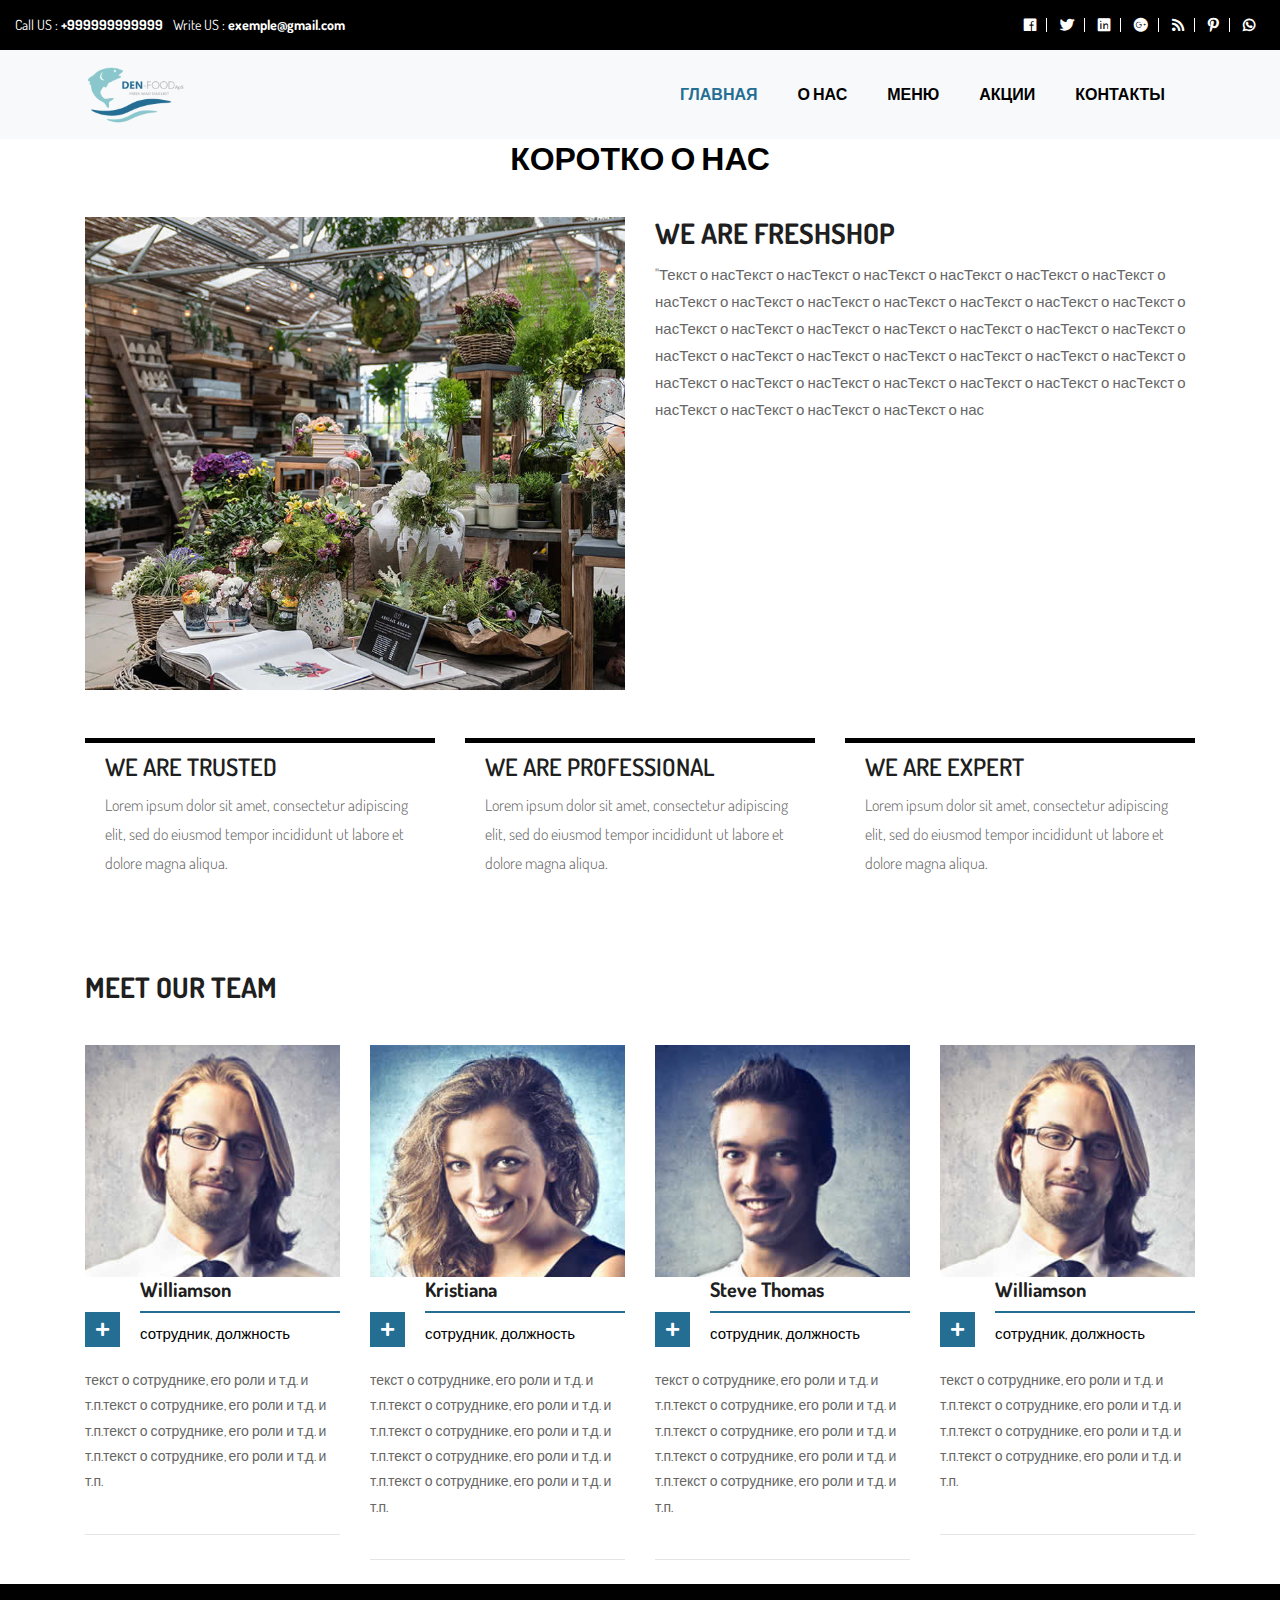
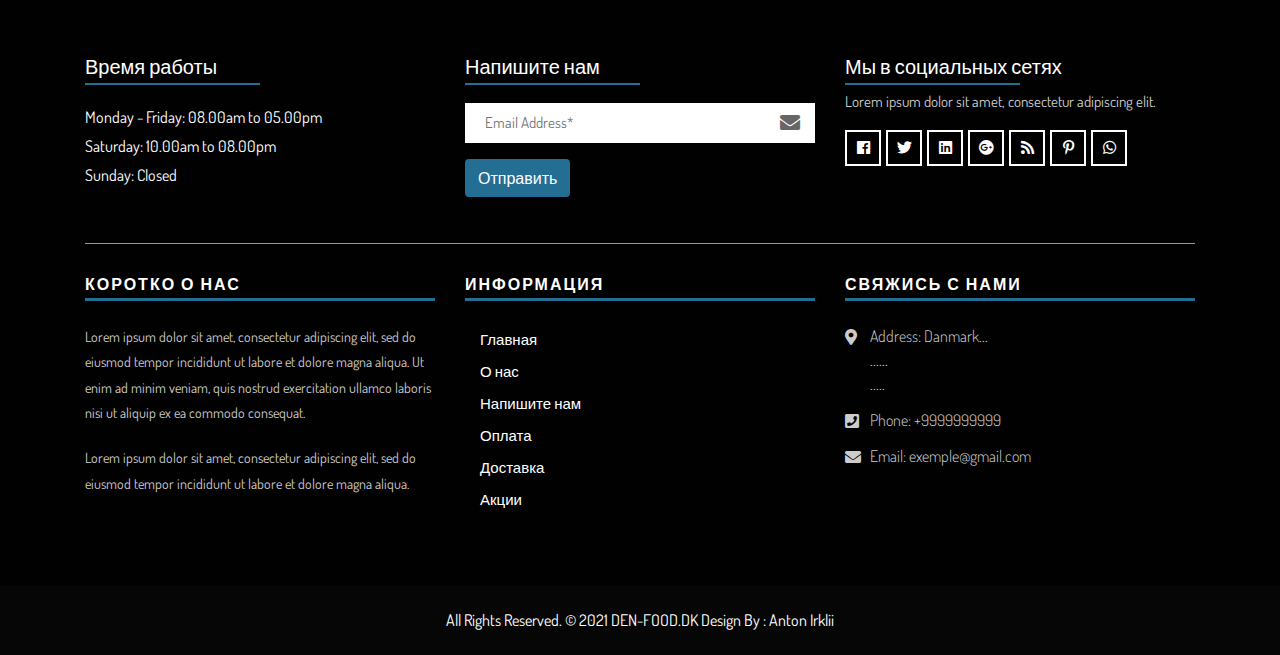
==== about.html @ 698589f9 "first commit" ====
<!DOCTYPE html>
<html lang="en">
<!-- Basic -->

<head>
    <meta charset="utf-8">
    <meta http-equiv="X-UA-Compatible" content="IE=edge">

    <!-- Mobile Metas -->
    <meta name="viewport" content="width=device-width, initial-scale=1">

    <!-- Site Metas -->
    <title>Freshshop - Ecommerce Bootstrap 4 HTML Template</title>
    <meta name="keywords" content="">
    <meta name="description" content="">
    <meta name="author" content="">

    <!-- Site Icons -->
    <link rel="shortcut icon" href="images/favicon.ico" type="image/x-icon">
    <link rel="apple-touch-icon" href="images/apple-touch-icon.png">

    <!-- Bootstrap CSS -->
    <link rel="stylesheet" href="css/bootstrap.min.css">
    <!-- Site CSS -->
    <link rel="stylesheet" href="css/style.css">
    <!-- Responsive CSS -->
    <link rel="stylesheet" href="css/responsive.css">
    <!-- Custom CSS -->
    <link rel="stylesheet" href="css/custom.css">

    <!--[if lt IE 9]>
      <script src="https://oss.maxcdn.com/libs/html5shiv/3.7.0/html5shiv.js"></script>
      <script src="https://oss.maxcdn.com/libs/respond.js/1.4.2/respond.min.js"></script>
    <![endif]-->

</head>

<body>
   <!-- Start Main Top -->
   <div class="main-top">
    <div class="container-fluid">
        <div class="row">
            <div class="col-lg-6 col-md-6 col-sm-12 col-xs-12">
                <div class="right-phone-box">
                    <p>Call US : <b><a href="#"> +999999999999</a></b></p>
                </div>
                <div class="right-phone-box">
                    <p>Write US  : <b><a href="#">exemple@gmail.com</a></b></p>
                </div>
            </div>
            <div class="col-lg-6 col-md-6 col-sm-12 col-xs-12">
                <div class="d-flex justify-content-end">
                    <div class="our-link">
                        <ul>
                                <li><a href="#"><i class="fab fa-facebook" aria-hidden="true"></i></a></li>
                                <li><a href="#"><i class="fab fa-twitter" aria-hidden="true"></i></a></li>
                                <li><a href="#"><i class="fab fa-linkedin" aria-hidden="true"></i></a></li>
                                <li><a href="#"><i class="fab fa-google-plus" aria-hidden="true"></i></a></li>
                                <li><a href="#"><i class="fa fa-rss" aria-hidden="true"></i></a></li>
                                <li><a href="#"><i class="fab fa-pinterest-p" aria-hidden="true"></i></a></li>
                                <li><a href="#"><i class="fab fa-whatsapp" aria-hidden="true"></i></a></li>
                            </ul>
                    </div>
                </div>
                
            </div>
        </div>
    </div>
</div>
<!-- End Main Top -->

<header class="main-header">
    <!-- Start Navigation -->
    <nav class="navbar navbar-expand-lg navbar-light bg-light navbar-default bootsnav">
        <div class="container">
            <!-- Start Header Navigation -->
            <div class="navbar-header">
                <button class="navbar-toggler" type="button" data-toggle="collapse" data-target="#navbar-menu" aria-controls="navbars-rs-food" aria-expanded="false" aria-label="Toggle navigation">
                <i class="fa fa-bars"></i>
                </button>
                <a class="navbar-brand" href="index.html"><img src="images/logo_fisk.png" class="logo" alt=""></a>
            </div>
            <!-- End Header Navigation -->
            <!-- <div class="Levering">
                Leveringsdatoer:<br>
                18, 19 September – Nord-, Midtjylland & Fyn;<br>
                26, 27 September – Sjælland & Hovedstaden.
            </div> -->
            <!-- Collect the nav links, forms, and other content for toggling -->
            <div class="collapse navbar-collapse" id="navbar-menu">
                <ul class="nav navbar-nav ml-auto" data-in="fadeInDown" data-out="fadeOutUp">
                    <li class="nav-item active"><a class="nav-link" href="index.html">Главная</a></li>
                    <li class="dropdown"><a href="#" class="nav-link dropdown-toggle arrow" data-toggle="dropdown">О нас</a>
                        <ul class="dropdown-menu">
                            <li class="nav-item"><a class="nav-link" href="about.html">О нас</a></li>
                            <li class="nav-item"><a class="nav-link" href="pay.html">Оплата</a></li>
                            <li class="nav-item"><a class="nav-link" href="shipping.html">Доставка</a></li>
                        </ul>
                    </li>
                    <li class="dropdown"><a href="#" class="nav-link dropdown-toggle arrow" data-toggle="dropdown">Меню</a>
                        <ul class="dropdown-menu">
                            <li><a href="shopFish.html">Рыба и морепородукты</a></li>
                            <li><a href="shopWater.html">Вино, вода</a></li>
                            <li><a href="shopCheese.html">Сыр, сухофрукты</a></li>
                            <li><a href="shopMeat.html">Мясные изделия</a></li>
                        </ul>
                    </li>
                    <li class="dropdown"><a href="#" class="nav-link dropdown-toggle arrow" data-toggle="dropdown">Акции</a>
                        <ul class="dropdown-menu">
                            <li class="nav-item"><a class="nav-link" href="stock.html">Акции</a></li>
                            <li class="nav-item"><a class="nav-link" href="specials.html">Спецпредложения</a></li>
                        </ul>
                    </li>
                    <li class="nav-item"><a class="nav-link" href="contact-us.html">Контакты</a></li>
                </ul>
            </div>
            <!-- /.navbar-collapse -->
        </div>
    </nav>
    <!-- End Navigation -->
</header>

    <div class="title-all text-center">
        <h1>КОРОТКО О НАС</h1>
    </div>

    <!-- Start About Page  -->
    <div class="about-box-main">
        <div class="container">
            <div class="row">
				<div class="col-lg-6">
                    <div class="banner-frame"> <img class="img-fluid" src="images/about-img.jpg" alt="" />
                    </div>
                </div>
                <div class="col-lg-6">
                    <h2 class="noo-sh-title-top">We are <span>Freshshop</span></h2>
                    <p>"Текст о насТекст о насТекст о насТекст о насТекст о насТекст о насТекст о насТекст о насТекст о насТекст о насТекст о насТекст о насТекст о насТекст о насТекст о насТекст о насТекст о насТекст о насТекст о насТекст о насТекст о насТекст о насТекст о насТекст о насТекст о насТекст о насТекст о насТекст о насТекст о насТекст о насТекст о насТекст о насТекст о насТекст о насТекст о насТекст о насТекст о насТекст о насТекст о нас</p>
                </div>
            </div>
            <div class="row my-5">
                <div class="col-sm-6 col-lg-4">
                    <div class="service-block-inner">
                        <h3>We are Trusted</h3>
                        <p>Lorem ipsum dolor sit amet, consectetur adipiscing elit, sed do eiusmod tempor incididunt ut labore et dolore magna aliqua. </p>
                    </div>
                </div>
                <div class="col-sm-6 col-lg-4">
                    <div class="service-block-inner">
                        <h3>We are Professional</h3>
                        <p>Lorem ipsum dolor sit amet, consectetur adipiscing elit, sed do eiusmod tempor incididunt ut labore et dolore magna aliqua. </p>
                    </div>
                </div>
                <div class="col-sm-6 col-lg-4">
                    <div class="service-block-inner">
                        <h3>We are Expert</h3>
                        <p>Lorem ipsum dolor sit amet, consectetur adipiscing elit, sed do eiusmod tempor incididunt ut labore et dolore magna aliqua. </p>
                    </div>
                </div>
            </div>
            <div class="row my-4">
                <div class="col-12">
                    <h2 class="noo-sh-title">Meet Our Team</h2>
                </div>
                <div class="col-sm-6 col-lg-3">
                    <div class="hover-team">
                        <div class="our-team"> <img src="images/img-1.jpg" alt="" />
                            <div class="team-content">
                                <h3 class="title">Williamson</h3> <span class="post">сотрудник, должность</span> </div>
                            <ul class="social">
                                <li>
                                    <a href="#" class="fab fa-facebook"></a>
                                </li>
                                <li>
                                    <a href="#" class="fab fa-twitter"></a>
                                </li>
                                <li>
                                    <a href="#" class="fab fa-google-plus"></a>
                                </li>
                                <li>
                                    <a href="#" class="fab fa-youtube"></a>
                                </li>
                            </ul>
                            <div class="icon"> <i class="fa fa-plus" aria-hidden="true"></i> </div>
                        </div>
                        <div class="team-description">
                            <p>текст о сотруднике, его роли и т.д. и т.п.текст о сотруднике, его роли и т.д. и т.п.текст о сотруднике, его роли и т.д. и т.п.текст о сотруднике, его роли и т.д. и т.п.</p>
                        </div>
                        <hr class="my-0"> </div>
                </div>
                <div class="col-sm-6 col-lg-3">
                    <div class="hover-team">
                        <div class="our-team"> <img src="images/img-2.jpg" alt="" />
                            <div class="team-content">
                                <h3 class="title">Kristiana</h3> <span class="post">сотрудник, должность</span> </div>
                            <ul class="social">
                                <li>
                                    <a href="#" class="fab fa-facebook"></a>
                                </li>
                                <li>
                                    <a href="#" class="fab fa-twitter"></a>
                                </li>
                                <li>
                                    <a href="#" class="fab fa-google-plus"></a>
                                </li>
                                <li>
                                    <a href="#" class="fab fa-youtube"></a>
                                </li>
                            </ul>
                            <div class="icon"> <i class="fa fa-plus" aria-hidden="true"></i> </div>
                        </div>
                        <div class="team-description">
                            <p>текст о сотруднике, его роли и т.д. и т.п.текст о сотруднике, его роли и т.д. и т.п.текст о сотруднике, его роли и т.д. и т.п.текст о сотруднике, его роли и т.д. и т.п.текст о сотруднике, его роли и т.д. и т.п.</p>
                        </div>
                        <hr class="my-0"> </div>
                </div>
                <div class="col-sm-6 col-lg-3">
                    <div class="hover-team">
                        <div class="our-team"> <img src="images/img-3.jpg" alt="" />
                            <div class="team-content">
                                <h3 class="title">Steve Thomas</h3> <span class="post">сотрудник, должность</span> </div>
                            <ul class="social">
                                <li>
                                    <a href="#" class="fab fa-facebook"></a>
                                </li>
                                <li>
                                    <a href="#" class="fab fa-twitter"></a>
                                </li>
                                <li>
                                    <a href="#" class="fab fa-google-plus"></a>
                                </li>
                                <li>
                                    <a href="#" class="fab fa-youtube"></a>
                                </li>
                            </ul>
                            <div class="icon"> <i class="fa fa-plus" aria-hidden="true"></i> </div>
                        </div>
                        <div class="team-description">
                            <p>текст о сотруднике, его роли и т.д. и т.п.текст о сотруднике, его роли и т.д. и т.п.текст о сотруднике, его роли и т.д. и т.п.текст о сотруднике, его роли и т.д. и т.п.текст о сотруднике, его роли и т.д. и т.п. </p>
                        </div>
                        <hr class="my-0"> </div>
                </div>
                <div class="col-sm-6 col-lg-3">
                    <div class="hover-team">
                        <div class="our-team"> <img src="images/img-1.jpg" alt="" />
                            <div class="team-content">
                                <h3 class="title">Williamson</h3> <span class="post">сотрудник, должность</span> </div>
                            <ul class="social">
                                <li>
                                    <a href="#" class="fab fa-facebook"></a>
                                </li>
                                <li>
                                    <a href="#" class="fab fa-twitter"></a>
                                </li>
                                <li>
                                    <a href="#" class="fab fa-google-plus"></a>
                                </li>
                                <li>
                                    <a href="#" class="fab fa-youtube"></a>
                                </li>
                            </ul>
                            <div class="icon"> <i class="fa fa-plus" aria-hidden="true"></i> </div>
                        </div>
                        <div class="team-description">
                            <p>текст о сотруднике, его роли и т.д. и т.п.текст о сотруднике, его роли и т.д. и т.п.текст о сотруднике, его роли и т.д. и т.п.текст о сотруднике, его роли и т.д. и т.п. </p>
                        </div>
                        <hr class="my-0"> </div>
                </div>
            </div>
        </div>
    </div>
    <!-- End About Page -->

 <!-- Start Footer  -->
 <footer>
    <div class="footer-main">
        <div class="container">
            <div class="row">
                <div class="col-lg-4 col-md-12 col-sm-12">
                    <div class="footer-top-box">
                        <h3>Время работы</h3>
                        <ul class="list-time">
                            <li>Monday - Friday: 08.00am to 05.00pm</li> <li>Saturday: 10.00am to 08.00pm</li> <li>Sunday: <span>Closed</span></li>
                        </ul>
                    </div>
                </div>
                <div class="col-lg-4 col-md-12 col-sm-12">
                    <div class="footer-top-box">
                        <h3>Напишите нам</h3>
                        <form class="newsletter-box">
                            <div class="form-group">
                                <input class="" type="email" name="Email" placeholder="Email Address*" />
                                <i class="fa fa-envelope"></i>
                            </div>
                            <button class="btn hvr-hover" type="submit">Отправить</button>
                        </form>
                    </div>
                </div>
                <div class="col-lg-4 col-md-12 col-sm-12">
                    <div class="footer-top-box">
                        <h3>Мы в социальных сетях</h3>
                        <p>Lorem ipsum dolor sit amet, consectetur adipiscing elit.</p>
                        <ul>
                            <li><a href="#"><i class="fab fa-facebook" aria-hidden="true"></i></a></li>
                            <li><a href="#"><i class="fab fa-twitter" aria-hidden="true"></i></a></li>
                            <li><a href="#"><i class="fab fa-linkedin" aria-hidden="true"></i></a></li>
                            <li><a href="#"><i class="fab fa-google-plus" aria-hidden="true"></i></a></li>
                            <li><a href="#"><i class="fa fa-rss" aria-hidden="true"></i></a></li>
                            <li><a href="#"><i class="fab fa-pinterest-p" aria-hidden="true"></i></a></li>
                            <li><a href="#"><i class="fab fa-whatsapp" aria-hidden="true"></i></a></li>
                        </ul>
                    </div>
                </div>
            </div>
            <hr>
            <div class="row">
                <div class="col-lg-4 col-md-12 col-sm-12">
                    <div class="footer-widget">
                        <h4>Коротко о нас</h4>
                        <p>Lorem ipsum dolor sit amet, consectetur adipiscing elit, sed do eiusmod tempor incididunt ut labore et dolore magna aliqua. Ut enim ad minim veniam, quis nostrud exercitation ullamco laboris nisi ut aliquip ex ea commodo consequat.</p> 
                        <p>Lorem ipsum dolor sit amet, consectetur adipiscing elit, sed do eiusmod tempor incididunt ut labore et dolore magna aliqua. </p> 							
                    </div>
                </div>
                <div class="col-lg-4 col-md-12 col-sm-12">
                    <div class="footer-link">
                        <h4>Информация</h4>
                        <ul>
                            <li><a href="#">Главная</a></li>
                            <li><a href="#">О нас</a></li>
                            <li><a href="#">Напишите нам</a></li>
                            <li><a href="#">Оплата</a></li>
                            <li><a href="#">Доставка</a></li>
                            <li><a href="#">Акции</a></li>
                        </ul>
                    </div>
                </div>
                <div class="col-lg-4 col-md-12 col-sm-12">
                    <div class="footer-link-contact">
                        <h4>Свяжись с нами</h4>
                        <ul>
                            <li>
                                <p><i class="fas fa-map-marker-alt"></i>Address: Danmark... <br>......<br> ..... </p>
                            </li>
                            <li>
                                <p><i class="fas fa-phone-square"></i>Phone: <a href="tel:+9999999999">+9999999999</a></p>
                            </li>
                            <li>
                                <p><i class="fas fa-envelope"></i>Email: <a href="mailto:exemple@gmail.com">exemple@gmail.com</a></p>
                            </li>
                        </ul>
                    </div>
                </div>
            </div>
        </div>
    </div>
</footer>
<!-- End Footer  -->

<!-- Start copyright  -->
<div class="footer-copyright">
    <p class="footer-company">All Rights Reserved. &copy; 2021 <a href="#">DEN-FOOD.DK</a> Design By : Anton Irklii
</div>
<!-- End copyright  -->

<a href="#" id="back-to-top" title="Back to top" style="display: none;"><i class="fas fa-arrow-up"></i></a>

<!-- ALL JS FILES -->
<script src="js/jquery-3.2.1.min.js"></script>
<script src="js/popper.min.js"></script>
<script src="js/bootstrap.min.js"></script>
<!-- ALL PLUGINS -->
<script src="js/jquery.superslides.min.js"></script>
<script src="js/bootstrap-select.js"></script>
<script src="js/inewsticker.js"></script>
<script src="js/bootsnav.js."></script>
<script src="js/images-loded.min.js"></script>
<script src="js/isotope.min.js"></script>
<script src="js/owl.carousel.min.js"></script>
<script src="js/baguetteBox.min.js"></script>
<script src="js/form-validator.min.js"></script>
<script src="js/contact-form-script.js"></script>
<script src="js/custom.js"></script>
</body>

</html>
---- css/style.css ----
/*------------------------------------------------------------------
    IMPORT FONTS
-------------------------------------------------------------------*/

@import url('https://fonts.googleapis.com/css?family=Poppins:400,500,600,700,800');
@import url('https://fonts.googleapis.com/css?family=Dosis:200,300,400,500,600,700');


/*

    font-family: 'Poppins', sans-serif;

    font-family: 'Dosis', sans-serif;

*/

/*------------------------------------------------------------------
    IMPORT FILES
-------------------------------------------------------------------*/

@import url(all.css);
@import url(superslides.css);
@import url(bootstrap-select.css);
@import url(carousel-ticker.css);
@import url(code_animate.css);
@import url(bootsnav.css);
@import url(owl.carousel.min.css);
@import url(jquery-ui.css);
@import url(nice-select.css);
@import url(baguetteBox.min.css);

/*------------------------------------------------------------------
    SKELETON
-------------------------------------------------------------------*/
body {
    color: #666666;
    font-size: 15px;
    font-family: 'Dosis', sans-serif;
    line-height: 1.80857;
}

a {
    color: #1f1f1f;
    text-decoration: none !important;
    outline: none !important;
    -webkit-transition: all .3s ease-in-out;
    -moz-transition: all .3s ease-in-out;
    -ms-transition: all .3s ease-in-out;
    -o-transition: all .3s ease-in-out;
    transition: all .3s ease-in-out;
}

h1,
h2,
h3,
h4,
h5,
h6 {
    letter-spacing: 0;
    font-weight: normal;
    position: relative;
    padding: 0 0 10px 0;
    font-weight: normal;
    line-height: 120% !important;
    color: #1f1f1f;
    margin: 0
}

h1 {
    font-size: 24px
}

h2 {
    font-size: 22px
}

h3 {
    font-size: 18px
}

h4 {
    font-size: 16px
}

h5 {
    font-size: 14px
}

h6 {
    font-size: 13px
}

h1 a,
h2 a,
h3 a,
h4 a,
h5 a,
h6 a {
    color: #212121;
    text-decoration: none !important;
    opacity: 1
}

h1 a:hover,
h2 a:hover,
h3 a:hover,
h4 a:hover,
h5 a:hover,
h6 a:hover {
    opacity: .8
}

a {
    color: #1f1f1f;
    text-decoration: none;
    outline: none;
}

a,
.btn {
    text-decoration: none !important;
    outline: none !important;
    -webkit-transition: all .3s ease-in-out;
    -moz-transition: all .3s ease-in-out;
    -ms-transition: all .3s ease-in-out;
    -o-transition: all .3s ease-in-out;
    transition: all .3s ease-in-out;
}

.btn-custom {
    margin-top: 20px;
    background-color: transparent !important;
    border: 2px solid #ddd;
    padding: 12px 40px;
    font-size: 16px;
}

.lead {
    font-size: 18px;
    line-height: 30px;
    color: #767676;
    margin: 0;
    padding: 0;
}

blockquote {
    margin: 20px 0 20px;
    padding: 30px;
}

ul,
li,
ol {
    list-style: none;
    margin: 0px;
    padding: 0px;
}

button:focus {
    outline: none;
    box-shadow: none;
}

:focus {
    outline: 0;
}

p {
    margin: 0px;
}

.bootstrap-select .dropdown-toggle:focus {
    outline: none !important;
}

.form-control::-moz-placeholder {
    color: #ffffff;
    opacity: 1;
}

.bootstrap-select .dropdown-toggle:focus {
    box-shadow: none !important
}

/*------------------------------------------------------------------ LOADER -------------------------------------------------------------------*/
#back-to-top {
    position: fixed;
    bottom: 40px;
    right: 40px;
    z-index: 9999;
    width: 32px;
    height: 32px;
    text-align: center;
    line-height: 5px;
    background: #246e94;
    color: #ffffff;
    cursor: pointer;
    border: 0;
    border-radius: 5px;
    text-decoration: none;
    transition: opacity 0.2s ease-out;
    font-size: 28px;
}

/*------------------------------------------------------------------ HEADER -------------------------------------------------------------------*/
.main-top {
    background: #000000;
    padding: 10px 0px;
}

.custom-select-box {
    float: left;
    width: 95px;
    margin-right: 10px;
}

.custom-select-box .form-control {
    background: none;
    border: none;
}

.custom-select-box .bootstrap-select .btn-light {
    padding: 4px;
    font-size: 14px;
    background: #246e94;
    color: #fff;
    border: none;
    border-radius: 0px;
}

.custom-select-box .bootstrap-select .btn-light span {
    padding: 2px;
    line-height: 15px;
}

.dropdown-toggle::after {
    margin-left: -24px;
}

.custom-select-box .dropdown-toggle::after {
    display: inline-block;
    width: 0;
    height: 0;
    margin-left: .255em;
    vertical-align: .255em;
    content: "";
    border-top: .3em solid;
    border-right: .3em solid transparent;
    border-bottom: 0;
    border-left: .3em solid transparent;
    position: absolute;
    top: 13px;
    right: 10px;
}

.bootstrap-select.btn-group .dropdown-toggle .filter-option {
    overflow: inherit;
}

.bootstrap-select.btn-group .dropdown-menu {
    border: none;
    padding: 0px;
    border-radius: 0px;
}

.right-phone-box {
    float: left;
    margin-right: 10px;
}

.right-phone-box p {
    margin: 0px;
    color: #ffffff;
    font-size: 14px;
    line-height: 30px;
}

.right-phone-box p a {
    color: #ffffff;
}

.right-phone-box p a:hover {
    color: #246e94;
}

.offer-box,
.slide {
    color: #FFFFFF;
    font-size: 13px;
    padding: 2px 15px;
    font-family: 'Poppins', sans-serif;
}

.offer-box li {
    font-weight: 600;
}

.offer-box li i {
    margin-right: 15px;
    color: #246e94;
    font-size: 20px;
}

.our-link {
    float: left;
}

.our-link ul li {
    display: inline-block;
    border-right: 1px solid #ffffff;
    padding: 0px 10px;
    line-height: 14px;
}

.our-link ul {
    line-height: 30px;
}

.our-link ul li a {
    color: #ffffff;
    font-weight: 700;
    text-transform: uppercase;
    font-size: 14px;
}

.our-link ul li a:hover {
    color: #246e94;
}

.our-link ul li:last-child {
    border: none;
}

.login-box {
    float: right;
    width: 120px;
    margin-left: 20px;
}

.login-box .form-control {
    background: none;
    border: none;
}

.login-box .bootstrap-select .btn-light {
    padding: 4px;
    font-size: 14px;
    background: #246e94;
    color: #fff;
    border: none;
    border-radius: 0px;
}

.login-box .bootstrap-select .btn-light span {
    padding: 2px;
    line-height: 15px;
}

.login-box .dropdown-toggle::after {
    display: inline-block;
    width: 0;
    height: 0;
    margin-left: .255em;
    vertical-align: .255em;
    content: "";
    border-top: .3em solid;
    border-right: .3em solid transparent;
    border-bottom: 0;
    border-left: .3em solid transparent;
    position: absolute;
    top: 13px;
    right: 10px;
}

.login-box .dropdown-item {
    padding: 5px 10px;
}

.bootstrap-select.btn-group .dropdown-menu a.dropdown-item span.dropdown-item-inner span.text {
    font-size: 13px;
}

.main-header {}

.search a {
    color: #246e94;
}

.attr-nav>ul>li>a:hover {
    color: #246e94;
}

nav.navbar.bootsnav ul.nav>li>a {
    margin: 0px;
}

/* Navbar Adjusment =========================== */
/* Navbar Atribute ------*/
.attr-nav>ul>li>a {
    padding: 28px 15px;
}

ul.cart-list>li.total>.btn {
    border-bottom: solid 1px #cfcfcf !important;
    color: #000000;
    padding: 10px 15px;
    border: none;
    font-weight: 700;
    color: #ffffff;
}

@media (min-width: 1024px) {

    /* Navbar General ------*/
    nav.navbar ul.nav>li>a {
        padding: 30px 15px;
        font-weight: 600;
    }

    nav.navbar .navbar-brand {
        margin-top: 0;
    }

    nav.navbar .navbar-brand {
        margin-top: 0;
    }

    nav.navbar li.dropdown ul.dropdown-menu {
        border-top: solid 5px;
    }

    /* Navbar Center ------*/
    nav.navbar-center .navbar-brand {
        margin: 0 !important;
    }

    /* Navbar Brand Top ------*/
    nav.navbar-brand-top .navbar-brand {
        margin: 10px !important;
    }

    /* Navbar Full ------*/
    nav.navbar-full .navbar-brand {
        position: relative;
        top: -15px;
    }

    /* Navbar Sidebar ------*/
    nav.navbar-sidebar ul.nav,
    nav.navbar-sidebar .navbar-brand {
        margin-bottom: 50px;
    }

    nav.navbar-sidebar ul.nav>li>a {
        padding: 10px 15px;
        font-weight: bold;
    }

    /* Navbar Transparent & Fixed ------*/
    nav.navbar.bootsnav.navbar-transparent.white {
        background-color: rgba(255, 255, 255, 0.3);
        border-bottom: solid 1px #bbb;
    }

    nav.navbar.navbar-inverse.bootsnav.navbar-transparent.dark,
    nav.navbar.bootsnav.navbar-transparent.dark {
        background-color: rgba(0, 0, 0, 0.3);
        border-bottom: solid 1px #555;
    }

    nav.navbar.bootsnav.navbar-transparent.white .attr-nav {
        border-left: solid 1px #bbb;
    }

    nav.navbar.navbar-inverse.bootsnav.navbar-transparent.dark .attr-nav,
    nav.navbar.bootsnav.navbar-transparent.dark .attr-nav {
        border-left: solid 1px #555;
    }

    nav.navbar.bootsnav.no-background.white .attr-nav>ul>li>a,
    nav.navbar.bootsnav.navbar-transparent.white .attr-nav>ul>li>a,
    nav.navbar.bootsnav.navbar-transparent.white ul.nav>li>a,
    nav.navbar.bootsnav.no-background.white ul.nav>li>a {
        color: #fff;
    }

    nav.navbar.bootsnav.navbar-transparent.dark .attr-nav>ul>li>a,
    nav.navbar.bootsnav.navbar-transparent.dark ul.nav>li>a {
        color: #eee;
    }
}

@media (max-width: 992px) {

    /* Navbar General ------*/
    nav.navbar .navbar-brand {
        margin-top: 0;
        position: relative;
        top: -2px;
    }

    nav.navbar .navbar-brand img.logo {
        width: 160px;
    }

    .attr-nav>ul>li>a {
        padding: 16px 15px 15px;
    }

    /* Navbar Mobile slide ------*/
    nav.navbar.navbar-mobile ul.nav>li>a {
        padding: 15px 15px;
    }

    nav.navbar.navbar-mobile ul.nav ul.dropdown-menu>li>a {
        padding-right: 15px !important;
        padding-top: 15px !important;
        padding-bottom: 15px !important;
    }

    nav.navbar.navbar-mobile ul.nav ul.dropdown-menu .col-menu .title {
        padding-right: 30px !important;
        padding-top: 13px !important;
        padding-bottom: 13px !important;
    }

    nav.navbar.navbar-mobile ul.nav ul.dropdown-menu .col-menu ul.menu-col li a {
        padding-top: 13px !important;
        padding-bottom: 13px !important;
    }

    /* Navbar Full ------*/
    nav.navbar-full .navbar-brand {
        top: 0;
        padding-top: 10px;
    }
}

/* Navbar Inverse =================================*/
nav.navbar.navbar-inverse {
    background-color: #222;
    border-bottom: solid 1px #303030;
}

nav.navbar.navbar-inverse ul.cart-list>li.total>.btn {
    border-bottom: solid 1px #222 !important;
}

nav.navbar.navbar-inverse ul.cart-list>li.total .pull-right {
    color: #fff;
}

nav.navbar.navbar-inverse.megamenu ul.dropdown-menu.megamenu-content .content ul.menu-col li a,
nav.navbar.navbar-inverse ul.nav>li>a {
    color: #eee;
}

nav.navbar.navbar-inverse ul.nav>li.dropdown>a {
    background-color: #222;
}

nav.navbar.navbar-inverse li.dropdown ul.dropdown-menu>li>a {
    color: #999;
}

nav.navbar.navbar-inverse ul.nav .dropdown-menu h1,
nav.navbar.navbar-inverse ul.nav .dropdown-menu h2,
nav.navbar.navbar-inverse ul.nav .dropdown-menu h3,
nav.navbar.navbar-inverse ul.nav .dropdown-menu h4,
nav.navbar.navbar-inverse ul.nav .dropdown-menu h5,
nav.navbar.navbar-inverse ul.nav .dropdown-menu h6 {
    color: #fff;
}

nav.navbar.navbar-inverse .form-control {
    background-color: #333;
    border-color: #303030;
    color: #fff;
}

nav.navbar.navbar-inverse .attr-nav>ul>li>a {
    color: #eee;
}

nav.navbar.navbar-inverse .attr-nav>ul>li.dropdown ul.dropdown-menu {
    background-color: #222;
    border-left: solid 1px #303030;
    border-bottom: solid 1px #303030;
    border-right: solid 1px #303030;
}

nav.navbar.navbar-inverse ul.cart-list>li {
    border-bottom: solid 1px #303030;
    color: #eee;
}

nav.navbar.navbar-inverse ul.cart-list>li img {
    border: solid 1px #303030;
}

nav.navbar.navbar-inverse ul.cart-list>li.total {
    background-color: #333;
}

nav.navbar.navbar-inverse .share ul>li>a {
    background-color: #555;
}

nav.navbar.navbar-inverse .dropdown-tabs .tab-menu {
    border-right: solid 1px #303030;
}

nav.navbar.navbar-inverse .dropdown-tabs .tab-menu>ul>li>a {
    border-bottom: solid 1px #303030;
}

nav.navbar.navbar-inverse .dropdown-tabs .tab-content {
    border-left: solid 1px #303030;
}

nav.navbar.navbar-inverse .dropdown-tabs .tab-menu>ul>li>a:hover,
nav.navbar.navbar-inverse .dropdown-tabs .tab-menu>ul>li>a:focus,
nav.navbar.navbar-inverse .dropdown-tabs .tab-menu>ul>li.active>a {
    background-color: #333 !important;
}

nav.navbar-inverse.navbar-full ul.nav>li>a {
    border: none;
}

nav.navbar-inverse.navbar-full .navbar-collapse .wrap-full-menu {
    background-color: #222;
}

nav.navbar-inverse.navbar-full .navbar-toggle {
    background-color: #222 !important;
    color: #6f6f6f;
}

nav.navbar.bootsnav ul.nav>li>a {
    position: relative;
    font-weight: 700;
    font-size: 16px;
    color: #000000;
    text-transform: uppercase;
    padding-top: 10px;
    padding-bottom: 10px;
    padding-left: 10px;
    padding-right: 30px;
}

nav.navbar.bootsnav ul.nav li.active>a {
    color: #246e94;
}

nav.navbar.bootsnav ul.nav li.active>a:hover {
    color: #246e94;
}

nav.navbar.bootsnav ul.nav li>a:hover {
    color: #246e94;
}

nav.navbar.bootsnav ul.nav li.megamenu-fw>a:hover {
    color: #246e94;
}

@media (min-width: 1024px) {
    nav.navbar.navbar-inverse ul.nav .dropdown-menu {
        background-color: #222 !important;
        border-left: solid 1px #303030 !important;
        border-bottom: solid 1px #303030 !important;
        border-right: solid 1px #303030 !important;
    }

    nav.navbar.navbar-inverse li.dropdown ul.dropdown-menu>li>a {
        border-bottom: solid 1px #303030;
    }

    nav.navbar.navbar-inverse ul.dropdown-menu.megamenu-content .col-menu {
        border-left: solid 1px #303030;
        border-right: solid 1px #303030;
    }

    nav.navbar.navbar-inverse.navbar-transparent.dark {
        background-color: rgba(0, 0, 0, 0.3);
        border-bottom: solid 1px #999;
    }

    nav.navbar.navbar-inverse.navbar-transparent.dark .attr-nav {
        border-left: solid 1px #999;
    }

    nav.navbar.navbar-inverse.no-background.white .attr-nav>ul>li>a,
    nav.navbar.navbar-inverse.navbar-transparent.dark .attr-nav>ul>li>a,
    nav.navbar.navbar-inverse.navbar-transparent.dark ul.nav>li>a,
    nav.navbar.navbar-inverse.no-background.white ul.nav>li>a {
        color: #fff;
    }

    nav.navbar.navbar-inverse.no-background.dark .attr-nav>ul>li>a,
    nav.navbar.navbar-inverse.no-background.dark .attr-nav>ul>li>a,
    nav.navbar.navbar-inverse.no-background.dark ul.nav>li>a,
    nav.navbar.navbar-inverse.no-background.dark ul.nav>li>a {
        color: #3f3f3f;
    }
}

@media (max-width: 992px) {
    nav.navbar.navbar-inverse .navbar-toggle {
        color: #eee;
        background-color: #222 !important;
    }

    nav.navbar.navbar-inverse .navbar-nav>li>a {
        border-top: solid 1px #303030;
        border-bottom: solid 1px #303030;
    }

    nav.navbar.navbar-inverse ul.nav li.dropdown ul.dropdown-menu>li>a {
        color: #999;
        border-bottom: solid 1px #303030;
    }

    nav.navbar.navbar-inverse .dropdown .megamenu-content .col-menu .title {
        border-bottom: solid 1px #303030;
        color: #eee;
    }

    nav.navbar.navbar-inverse .dropdown .megamenu-content .col-menu ul>li>a {
        border-bottom: solid 1px #303030;
        color: #999 !important;
    }

    nav.navbar.navbar-inverse .dropdown .megamenu-content .col-menu.on:last-child .title {
        border-bottom: solid 1px #303030;
    }

    nav.navbar.navbar-inverse .dropdown-tabs .tab-menu>ul {
        border-top: solid 1px #303030;
    }

    nav.navbar.navbar-inverse.navbar-mobile .navbar-collapse {
        background-color: #222;
    }
}

@media (max-width: 767px) {
    nav.navbar.navbar-inverse.navbar-mobile ul.nav {
        border-top: solid 1px #222;
    }
}

.arrow::before {
    font-family: 'FontAwesome';
    content: "\f0d7";
    margin-left: 5px;
    margin-top: 2px;
    border: none;
    display: inline-block;
    vertical-align: inherit;
    position: absolute;
    right: 10px;
    top: 10px;
}

.dropdown-toggle::after {
    display: none;
}

nav.navbar.bootsnav ul.navbar-nav li.dropdown ul.dropdown-menu li a {
    display: block;
    padding: 6px 25px;
}

nav.navbar.bootsnav ul.navbar-nav li.dropdown ul.dropdown-menu li a:hover {}

nav.navbar.bootsnav li.dropdown ul.dropdown-menu {
    left: auto;
}

.custom-select-box .dropdown-item {
    padding: 5px 10px;
}

.btn-cart {}

.cart-list h6 a {
    font-size: 16px;
    font-weight: 700;
}

.cart-list h6 a:hover {
    color: #246e94;
}

ul.cart-list p .price {
    font-weight: normal;
}

.side-menu p {
    display: inline-block;
}

.col-menu .title {
    font-size: 20px;
    font-weight: 700;
    text-transform: uppercase;
}

.hvr-hover {
    background: #246e94;
    transition: .6s;
}

.hvr-hover:hover {
    transform: scale(1.1);
}


ul.cart-list>li.total>.btn:hover {
    color: #ffffff;
}

.cart-box {
    margin-top: 40px;
    background: #ffffff;
}

.main-header.fixed-menu {
    position: fixed;
    visibility: hidden;
    left: 0px;
    top: 0px;
    width: 100%;
    padding: 0px 0px;
    background: #ffffff;
    z-index: 0;
    transition: all 500ms ease;
    -moz-transition: all 500ms ease;
    -webkit-transition: all 500ms ease;
    -ms-transition: all 500ms ease;
    -o-transition: all 500ms ease;
    z-index: 999;
    opacity: 1;
    visibility: visible;
    -ms-animation-name: fadeInDown;
    -moz-animation-name: fadeInDown;
    -op-animation-name: fadeInDown;
    -webkit-animation-name: fadeInDown;
    animation-name: fadeInDown;
    -ms-animation-duration: 500ms;
    -moz-animation-duration: 500ms;
    -op-animation-duration: 500ms;
    -webkit-animation-duration: 500ms;
    animation-duration: 500ms;
    -ms-animation-timing-function: linear;
    -moz-animation-timing-function: linear;
    -op-animation-timing-function: linear;
    -webkit-animation-timing-function: linear;
    animation-timing-function: linear;
    -ms-animation-iteration-count: 1;
    -moz-animation-iteration-count: 1;
    -op-animation-iteration-count: 1;
    -webkit-animation-iteration-count: 1;
    animation-iteration-count: 1;
}

.main-header.fixed-menu {
    padding: 0px;
    box-shadow: 0 0 8px 0 rgba(0, 0, 0, .12);
    border-radius: 0;
}

.top-search .input-group-addon {
    line-height: 40px;
}

.top-search input.form-control {
    color: #ffffff;
}

/*------------------------------------------------------------------ Slider -------------------------------------------------------------------*/
.cover-slides {
    height: 100vh;
}

.slides-navigation a {
    background: #246e94;
    position: absolute;
    height: 70px;
    width: 70px;
    top: 50%;
    font-size: 20px;
    display: block;
    color: #fff;
    line-height: 90px;
    text-align: center;
    transition: all .3s ease-in-out;
}

.slides-navigation a i {
    font-size: 40px;
}

.slides-navigation a:hover {
    background: #000000;
}

.cover-slides .container {
    height: 100%;
    position: relative;
    z-index: 2;
}

.cover-slides .container>.row {
    -webkit-box-align: center;
    -ms-flex-align: center;
    align-items: center;
}

.cover-slides .container>.row {
    height: 100%;
}

.overlay-background {
    background: #333;
    position: absolute;
    height: 100%;
    width: 100%;
    left: 0;
    top: 0;
    opacity: 0.5;
}

.cover-slides h1 {
    font-family: 'Poppins', sans-serif;
    font-weight: 500;
    font-size: 64px;
    color: #fff;
}

.cover-slides p {
    font-size: 18px;
    color: #fff;
    padding-bottom: 30px;
}

.slides-pagination a {
    border: 2px solid #ffffff;
    border-radius: 6px;
}

.slides-pagination a.current {
    background: #246e94;
    border: 2px solid #246e94;
}

.cover-slides p a {
    font-size: 24px;
    color: #ffffff;
    border: none;
    text-transform: uppercase;
    padding: 10px 20px;
}

/*------------------------------------------------------------------ Categories Shop -------------------------------------------------------------------*/
.categories-shop {
    padding: 70px 0px;
}

.shop-cat-box {
    margin-bottom: 30px;
    position: relative;
    overflow: hidden;
    border: 0px solid #000000;
    box-shadow: 9px 9px 30px 0px rgba(0, 0, 0, 0.3);
    -webkit-transition: all 0.3s ease;
    transition: all 0.3s ease-in-out 0s;
}

.shop-cat-box img {
    margin: -10px 0 0 -10px;
    max-width: none;
    width: -webkit-calc(100% + 10px);
    width: calc(100% + 10px);
    opacity: 0.9;
    -webkit-transition: opacity 0.35s, -webkit-transform 0.35s;
    transition: opacity 0.35s, transform 0.35s;
    -webkit-transform: translate3d(10px, 10px, 0);
    transform: translate3d(10px, 10px, 0);
    -webkit-backface-visibility: hidden;
    backface-visibility: hidden;
}

.shop-cat-box:hover img {
    opacity: 0.6;
    -webkit-transform: scale(1.1);
    transform: scale(1.1);
}

.shop-cat-box div {
    position: absolute;
    z-index: 2;
    bottom: 0px;
    left: 0px;
    right: 0;
    margin: 0 auto;
    text-align: center;
    border: none;
    color: #ffffff;
    font-size: 18px;
    font-weight: 700;
    padding: 12px 0px;
}

.box-add-products {
    padding: 70px 0px;
    background-color: #f4f4f4;
}

.offer-box {
    position: relative;
    overflow: hidden;
}

.offer-box-products {
    box-shadow: 0px 0px 15px 0px rgba(0, 0, 0, 0.1);
    -webkit-transition: all 0.3s ease;
    transition: all 0.3s ease-in-out 0s;
}

.offer-box-products:hover {
    -webkit-transform: translateY(6px);
    transform: translateY(6px);
    box-shadow: 0px 9px 15px 0px rgba(0, 0, 0, 0.1);
}

/*------------------------------------------------------------------ Products -------------------------------------------------------------------*/
.title-all {
    margin-bottom: 30px;
}

.title-all h1 {
    font-size: 32px;
    font-weight: 700;
    color: #000000;
}

.title-all p {
    color: #999999;
    font-size: 16px;
}

.products-box {
    padding: 70px 0px;
}

.special-menu {
    margin-bottom: 40px;
}

.filter-button-group {
    display: inline-block;
}

.filter-button-group button {
    background: #246e94;
    color: #ffffff;
    border: none;
    cursor: pointer;
    padding: 5px 30px;
    font-size: 18px;
}

.filter-button-group button.active {
    background: #000000;
}

.filter-button-group button {}

.products-single {
    overflow: hidden;
    position: relative;
    margin-bottom: 30px;
}

.products-single .box-img-hover {
    overflow: hidden;
    position: relative;
}

.box-img-hover img {
    margin: 0 auto;
    text-align: center;
    display: block;
}

.type-lb {
    position: absolute;
    top: 0px;
    right: 0px;
    z-index: 8;
}

.type-lb .sale {
    background: #246e94;
    color: #ffffff;
    padding: 2px 10px;
    font-weight: 700;
    text-transform: uppercase;
}

.type-lb .new {
    background: #000000;
    color: #ffffff;
    padding: 2px 10px;
    font-weight: 700;
    text-transform: uppercase;
}

.why-text {
    background: #f5f5f5;
    padding: 15px;
}

.why-text h4 {
    font-size: 16px;
    font-weight: 700;
    padding-bottom: 15px;
}

.why-text h5 {
    font-size: 18px;
    font-family: 'Poppins', sans-serif;
    padding: 4px;
    display: inline-block;
    background: #246e94;
    color: #ffffff;
    font-weight: 600;
}

.mask-icon {
    width: 100%;
    height: 100%;
    position: absolute;
    overflow: hidden;
    top: 0;
    left: 0;
}

.mask-icon ul {
    display: inline-block;
    position: absolute;
    bottom: 0;
    right: 0;
}

.mask-icon ul li {
    background: #246e94;
}

.mask-icon ul li a {
    color: #ffffff;
    padding: 5px 10px;
    display: block;
}

.mask-icon a.cart {
    background: #246e94;
    position: absolute;
    bottom: 0;
    left: 0px;
    padding: 10px 20px;
    font-weight: 700;
    color: #ffffff;
}

.mask-icon a.cart:hover {
    background: #000000;
    color: #ffffff;
}

.mask-icon ul li a:hover {
    background: #000000;
    color: #ffffff;
}

.products-single .mask-icon {
    background: rgba(1, 1, 1, 0.5);
    top: -100%;
    -ms-filter: "progid: DXImageTransform.Microsoft.Alpha(Opacity=0)";
    filter: alpha(opacity=0);
    opacity: 0;
    -webkit-transition: all 0.3s ease-out 0.5s;
    -moz-transition: all 0.3s ease-out 0.5s;
    -o-transition: all 0.3s ease-out 0.5s;
    -ms-transition: all 0.3s ease-out 0.5s;
    transition: all 0.3s ease-out 0.5s;
}

.products-single:hover .mask-icon {
    -ms-filter: "progid: DXImageTransform.Microsoft.Alpha(Opacity=100)";
    filter: alpha(opacity=100);
    opacity: 1;
    top: 0px;
    -webkit-transition-delay: 0s;
    -moz-transition-delay: 0s;
    -o-transition-delay: 0s;
    -ms-transition-delay: 0s;
    transition-delay: 0s;
    -webkit-animation: bounceY 0.9s linear;
    -moz-animation: bounceY 0.9s linear;
    -ms-animation: bounceY 0.9s linear;
    animation: bounceY 0.9s linear;
}

@keyframes bounceY {
    0% {
        transform: translateY(-205px);
    }

    40% {
        transform: translateY(-100px);
    }

    65% {
        transform: translateY(-52px);
    }

    82% {
        transform: translateY(-25px);
    }

    92% {
        transform: translateY(-12px);
    }

    55%,
    75%,
    87%,
    97%,
    100% {
        transform: translateY(0px);
    }
}

@-moz-keyframes bounceY {
    0% {
        -moz-transform: translateY(-205px);
    }

    40% {
        -moz-transform: translateY(-100px);
    }

    65% {
        -moz-transform: translateY(-52px);
    }

    82% {
        -moz-transform: translateY(-25px);
    }

    92% {
        -moz-transform: translateY(-12px);
    }

    55%,
    75%,
    87%,
    97%,
    100% {
        -moz-transform: translateY(0px);
    }
}

@-webkit-keyframes bounceY {
    0% {
        -webkit-transform: translateY(-205px);
    }

    40% {
        -webkit-transform: translateY(-100px);
    }

    65% {
        -webkit-transform: translateY(-52px);
    }

    82% {
        -webkit-transform: translateY(-25px);
    }

    92% {
        -webkit-transform: translateY(-12px);
    }

    55%,
    75%,
    87%,
    97%,
    100% {
        -webkit-transform: translateY(0px);
    }
}




/*------------------------------------------------------------------ Blog -------------------------------------------------------------------*/
.latest-blog {
    padding: 70px 0px;
    background: #f5f5f5;
}

.blog-box {
    -webkit-box-shadow: 0px 5px 35px 0px rgba(148, 146, 245, 0.15);
    box-shadow: 0px 5px 35px 0px rgba(148, 146, 245, 0.15);
    background: #ffffff;
    margin-bottom: 30px;
}

.blog-content {
    position: relative;
}

.title-blog {
    padding: 40px 30px 40px 30px;
}

.title-blog h3 {
    font-size: 20px;
    font-weight: 700;
    color: #000000;
}

.title-blog p {
    margin: 0px;
}

.option-blog {
    position: absolute;
    bottom: 0px;
    left: 0px;
    right: 0px;
    margin: 0 auto;
    text-align: center;
}

.option-blog li {
    display: inline-block;
}

.option-blog li a {
    background: #000000;
    display: inline-block;
    font-size: 18px;
    color: #ffffff;
    width: 34px;
    height: 34px;
    text-align: center;
    line-height: 34px;
}

.option-blog li a:hover {
    background: #246e94;
    color: #ffffff;
}

.tooltip-inner {
    background-color: #246e94;
}

.tooltip.bs-tooltip-right .arrow:before {
    border-right-color: #246e94 !important;
    padding-top: 0px !important;
    top: 0px !important;
}

.tooltip.bs-tooltip-left .arrow:before {
    border-left-color: #246e94 !important;
    padding-top: 0px !important;
    padding-right: 5px !important;
    top: 0px !important;
}

.tooltip.bs-tooltip-bottom .arrow:before {
    border-right-color: #246e94 !important;
}

.tooltip.bs-tooltip-top .arrow:before {
    border-top-color: #246e94 !important;
    padding-top: 0px !important;
    top: 0px !important;
}

/*------------------------------------------------------------------ Instagram Feed -------------------------------------------------------------------*/
.instagram-box {
    padding: 70px 0px;
    background: url(../images/ins-bg.jpg) no-repeat center center;
    background-size: auto auto;
    -webkit-background-size: cover;
    -moz-background-size: cover;
    -ms-background-size: cover;
    -o-background-size: cover;
    background-size: cover;
    position: relative;
}

.instagram-box::before {
    background: rgba(0, 0, 0, 0.9);
    width: 100%;
    height: 100%;
    left: 0px;
    top: 0px;
    content: "";
    position: absolute;
    z-index: 0;
}

.main-instagram.owl-carousel .owl-nav button.owl-prev {
    background: #000000;
    position: absolute;
    z-index: 1;
    display: block;
    height: 100%;
    width: 50px;
    line-height: 0px;
    font-size: 24px;
    cursor: pointer;
    color: #ffffff;
    top: 0;
    padding: 0;
    margin-top: 0;
    opacity: 1;
    left: 0px;
    -webkit-transition: all 0.3s ease;
    -o-transition: all 0.3s ease;
    transition: all 0.3s ease;
}

.main-instagram.owl-carousel .owl-nav button.owl-next {
    background: #000000;
    position: absolute;
    z-index: 1;
    display: block;
    height: 100%;
    width: 50px;
    line-height: 0px;
    font-size: 24px;
    cursor: pointer;
    color: #ffffff;
    top: 0;
    padding: 0;
    margin-top: 0;
    opacity: 1;
    right: 0px;
    -webkit-transition: all 0.3s ease;
    -o-transition: all 0.3s ease;
    transition: all 0.3s ease;
}

.main-instagram.owl-carousel .owl-nav button.owl-next:hover,
.main-instagram.owl-carousel .owl-nav button.owl-prev:hover {
    background: #246e94;
}

.ins-inner-box {
    position: relative;
}

.hov-in {
    opacity: 0;
    background: rgba(211, 59, 51, 0.5);
    bottom: -100%;
    position: absolute;
    width: 100%;
    height: 100%;
    -webkit-transition: all 0.3s ease-out 0.5s;
    -moz-transition: all 0.3s ease-out 0.5s;
    -o-transition: all 0.3s ease-out 0.5s;
    -ms-transition: all 0.3s ease-out 0.5s;
    transition: all 0.3s ease-out 0.5s;
    text-align: center;
    display: table;
}

.hov-in a {
    display: table-cell;
    vertical-align: middle;
    height: 100%;
}

.hov-in i {
    color: #000000;
    font-size: 48px;
    position: relative;
    z-index: 2;
}

.hov-in a i:hover {
    color: #ffffff;
}

.ins-inner-box:hover .hov-in {
    bottom: 0;
    opacity: 1;
}

/*------------------------------------------------------------------ Footer Main -------------------------------------------------------------------*/
.footer-main {
    padding: 70px 0px;
    background: #010101;
}

.footer-main hr {
    border-top: 1px solid rgba(255, 255, 255, .6);
}

.footer-top-box {
    margin-bottom: 30px;
}

.footer-top-box h3 {
    color: #ffffff;
    position: relative;
    font-size: 20px;
}

.footer-top-box h3::before {
    border-bottom: 2px solid #246e94;
    content: "";
    height: 3px;
    width: 50%;
    position: absolute;
    bottom: 3px;
    left: 0px;
}

.list-time {
    margin-top: 15px;
}

.footer-top-box .list-time li {
    color: #ffffff;
    font-size: 16px;
    display: block;
    float: none;
}

.newsletter-box {
    margin-top: 15px;
    position: relative;
}

.newsletter-box input {
    height: 40px;
    border: none;
    padding: 0 10px;
    background: transparent;
    border-radius: 0;
    background: #fff;
    padding: 0 20px;
    width: 100%;
}

.newsletter-box i {
    position: absolute;
    right: 15px;
    top: 10px;
    font-size: 20px;
}

.newsletter-box button {
    color: #ffffff;
    font-size: 16px;
    font-weight: 500;

}

.footer-top-box p {
    padding-bottom: 15px;
    color: #cccccc;
}

.footer-top-box ul {
    display: inline-block;
}

.footer-top-box ul li {
    float: left;
    margin-right: 5px;
}

.footer-top-box ul li a {
    color: #ffffff;
    display: inline-block;
    width: 36px;
    height: 36px;
    border: 2px solid #ffffff;
    text-align: center;
    line-height: 32px;
}

.footer-top-box ul li a:hover {
    color: #246e94;
    border-color: #246e94;
}

.footer-widget,
.footer-link,
.footer-link-contact {
    margin-top: 15px;
}

.footer-widget h4 {
    color: #ffffff;
    font-size: 16px;
    text-transform: uppercase;
    letter-spacing: 2px;
    margin-bottom: 20px;
    position: relative;
    font-weight: 700;
}

.footer-widget h4::before {
    border-bottom: 3px solid #246e94;
    content: "";
    height: 3px;
    width: 100%;
    position: absolute;
    bottom: 3px;
    left: 0px;
}

.footer-widget p {
    color: #cccccc;
    font-weight: 400;
    font-size: 14px;
    padding-bottom: 20px;
}

.footer-link {}

.footer-link h4 {
    color: #ffffff;
    font-size: 16px;
    text-transform: uppercase;
    letter-spacing: 2px;
    margin-bottom: 20px;
    position: relative;
    font-weight: 700;
}

.footer-link h4::before {
    border-bottom: 3px solid #246e94;
    content: "";
    height: 3px;
    width: 100%;
    position: absolute;
    bottom: 3px;
    left: 0px;
}

.footer-link ul li {
    margin-right: 5px;
}

.footer-link ul li a {
    color: #ffffff;
    text-align: left;
    display: block;
    line-height: 32px;
    position: relative;
    padding-left: 15px;
    transition: all .3s ease-in-out;
    -webkit-transition: all .3s ease-in-out;
    -moz-transition: all .3s ease-in-out;
    -o-transition: all .3s ease-in-out;
    -ms-transition: all .3s ease-in-out;
}


.footer-link ul li a:hover {
    color: #246e94;
    border-color: #246e94;
    padding-left: 20px;
}

.footer-link-contact h4 {
    color: #ffffff;
    font-size: 16px;
    text-transform: uppercase;
    letter-spacing: 2px;
    margin-bottom: 20px;
    position: relative;
    font-weight: 700;
}

.footer-link-contact h4::before {
    border-bottom: 3px solid #246e94;
    content: "";
    height: 3px;
    width: 100%;
    position: absolute;
    bottom: 3px;
    left: 0px;
}

.footer-link-contact ul li {
    margin-bottom: 12px;
}

.footer-link-contact ul li i {
    position: absolute;
    left: 0;
    top: 5px;
    padding-right: 6px;
}

.footer-link-contact ul li p {
    padding-left: 25px;
    color: #cccccc;
    position: relative;
}

.footer-link-contact ul li p {
    font-size: 16px;
    color: #cccccc;
    font-weight: 300;
    padding-right: 16px;
    line-height: 24px;
}

.footer-link-contact ul li p a {
    color: #cccccc;
}

.footer-link-contact ul li p a:hover {
    color: #246e94;
}

/*------------------------------------------------------------------ Copyright -------------------------------------------------------------------*/
.footer-copyright {
    background: #060606;
    padding: 20px 0px;
    position: relative;
}

.footer-copyright p {
    text-align: center;
    color: #ffffff;
    font-size: 16px;
}

.footer-copyright p a {
    color: #ffffff;
}

.footer-copyright p a:hover {
    color: #246e94;
}

/*------------------------------------------------------------------ All Pages -------------------------------------------------------------------*/
.all-title-box {
    background: url("../images/all-bg-title.jpg") no-repeat center center;
    -webkit-background-size: cover;
    -moz-background-size: cover;
    -ms-background-size: cover;
    -o-background-size: cover;
    background-size: cover;
    text-align: center;
    background-attachment: fixed;
    padding: 70px 0px;
    position: relative;
}

.all-title-box::before {
    background: rgba(0, 0, 0, 0.6);
    content: "";
    position: absolute;
    z-index: 0;
    width: 100%;
    height: 100%;
    left: 0px;
    top: 0px;
}

.all-title-box h2 {
    font-size: 28px;
    font-weight: 700;
    color: #ffffff;
    float: left;
    padding: 10px 0px;
}

.all-title-box .breadcrumb {
    background: #246e94;
    margin: 0px;
    display: inline-block;
    border-radius: 0px;
    float: right;
}

.all-title-box .breadcrumb li {
    display: inline-block;
    color: #000000;
    font-size: 16px;
}

.all-title-box .breadcrumb li a {
    color: #ffffff;
    font-size: 16px;
}

.all-title-box .breadcrumb-item+.breadcrumb-item::before {
    color: #000000;
}

/* .about-box-main {
    padding: 70px 0px;
} */

.noo-sh-title {
    font-size: 28px;
    text-transform: uppercase;
    font-style: normal;
    font-weight: 700;
    margin-bottom: 30px;
}

.noo-sh-title-top {
    font-size: 28px;
    text-transform: uppercase;
    font-style: normal;
    font-weight: 700;
    margin-bottom: 0px;
}

.about-box-main p {
    padding-bottom: 20px;
}

.service-block-inner {
    padding: 15px 20px;
    position: relative;
    margin-bottom: 30px;
}

.about-box-main a {
    color: #ffffff;
    font-size: 18px;
    font-weight: 700;
    border: none;
}

.about-box-main a.btn {
    padding: 12px 15px;
}

.service-block-inner::before {
    content: "";
    width: 100%;
    height: 5px;
    border-radius: 0px;
    background: #000000;
    position: absolute;
    top: 0;
    left: 0;
    transition: all 0.5s ease 0s;
}

.service-block-inner::after {
    content: "";
    width: 100%;
    height: 0;
    border-radius: 0px;
    background: #246e94;
    position: absolute;
    top: 0;
    left: 0;
    z-index: -1;
    transition: all 0.5s ease 0s;
}

.service-block-inner h3 {
    font-size: 24px;
    text-transform: uppercase;
    font-weight: 600;
}

.service-block-inner p {
    margin: 0px;
    font-size: 16px;
    font-weight: 300;
    padding-bottom: 0px;
}

.service-block-inner:hover::after {
    height: 100%;
}

.service-block-inner:hover h3 {
    color: #ffffff;
    transition: all 0.5s ease 0s;
}

.service-block-inner:hover p {
    color: #ffffff;
    transition: all 0.5s ease 0s;
}

.our-team {
    box-shadow: 0 0 0 rgba(0, 0, 0, 0.3);
    overflow: hidden;
    position: relative;
    transition: all 0.3s ease 0s;
}

.our-team:hover {
    box-shadow: 0 0 10px rgba(0, 0, 0, 0.2);
}

.our-team img {
    width: 100%;
    height: auto;
    transition: all 0.3s ease-in-out 0s;
}

.our-team:hover img {
    opacity: 0.5;
}

.our-team .team-content {
    color: #000;
    opacity: 1;
    position: absolute;
    bottom: 0px;
    left: 0px;
    background: #ffffff;
    padding-left: 55px;
    width: 100%;
    transition: all 0.3s ease 0s;
}

.our-team .title {
    display: block;
    font-size: 20px;
    font-weight: 700;
    margin: 0 0 7px 0;
}

.our-team .post {
    display: block;
    font-size: 15px;
}

.our-team .social {
    list-style: none;
    padding: 0;
    margin: 0;
    width: 35px;
    text-align: center;
    opacity: 0;
    position: absolute;
    bottom: 35px;
    right: 0px;
    transition: all 0.3s ease 0s;
}

.our-team:hover .social {
    opacity: 1;
}

.our-team .social li {
    display: block;
}

.our-team .social li a {
    display: inline-block;
    width: 35px;
    height: 35px;
    line-height: 35px;
    background: #000000;
    font-size: 17px;
    color: #fff;
    opacity: 0.9;
    position: relative;
    transform: translate(35px, -35px);
    transition: all 0.3s ease-in-out 0s
}

.our-team .social li a:hover {
    width: 35px;
    background: #246e94;
    transition-delay: 0s;
}

.our-team .icon {
    width: 35px;
    height: 35px;
    line-height: 35px;
    background: #246e94;
    text-align: center;
    color: #fff;
    position: absolute;
    bottom: 0;
}

.team-description {
    padding: 20px 0px;
}

.team-description p {
    font-size: 14px;
    margin: 0px;
}

.hover-team:hover .social {
    opacity: 1;
}

.hover-team:hover .social li:nth-child(1) a {
    transition-delay: 0.3s;
}

.hover-team:hover .social li:nth-child(2) a {
    transition-delay: 0.2s;
}

.hover-team:hover .social li:nth-child(3) a {
    transition-delay: 0.1s;
}

.hover-team:hover .social li:nth-child(4) a {
    transition-delay: 0.0s;
}

.hover-team:hover .social li a {
    transform: translate(0, 0)
}

.hover-team:hover img {
    opacity: 0.5;
}

.hover-team .team-content .title {
    border-bottom: 2px solid #246e94;
}

/* .shop-box-inner {
    padding: 70px 0px;
} */

.search-product {
    position: relative;
}

.search-product input[type="text"] {
    background: #333333;
    border: 0;
    box-shadow: none;
    border-radius: 0;
    color: #ffffff;
    height: 55px;
    font-weight: 300;
    font-size: 16px;
    margin-bottom: 15px;
    padding: 0 20px;
    -webkit-transition: all .5s ease;
    -moz-transition: all .5s ease;
    transition: all .5s ease;
    width: 100%;
    outline: 0;
}

.search-product .form-control::-moz-placeholder {
    color: #ffffff;
    opacity: 1;
}

.search-product button {
    background: #000000;
    color: #ffffff;
    font-size: 18px;
    position: absolute;
    right: 0px;
    padding: 12px 15px;
    top: 0;
    line-height: 27px;
    border: none;
    cursor: pointer;
    height: 100%;
}

.search-product button:hover {
    background: #246e94;
}

.filter-sidebar-left {
    margin-bottom: 20px;
}

.title-left {
    font-size: 16px;
    border-bottom: 3px solid #000000;
    margin-bottom: 20px;
}

.title-left h3 {
    font-weight: 700;
}

.list-group-item {
    border: none;
    padding: 5px 20px;
    font-size: 14px;
}

.text-muted {
    padding: 10px 0px;
}

.list-group-item[data-toggle="collapse"]::after {
    width: 0;
    height: 0;
    position: absolute;
    top: calc(50% - 12px);
    right: 10px;
    content: '';
    -webkit-transition: top .2s, -webkit-transform .2s;
    transition: top .2s, -webkit-transform .2s;
    transition: transform .2s, top .2s;
    transition: transform .2s, top .2s, -webkit-transform .2s;
    font-family: FontAwesome;
    content: "\f105";
}

.list-group-tree .list-group-collapse .list-group {
    margin-left: 25px;
    border-left: 1px solid #ced4da;
}

.list-group-tree .list-group-item.active {
    color: #246e94;
    background-color: #fff;
    font-weight: 700;
}

.list-group-tree .list-group-collapse .list-group>.list-group-item::before {
    position: absolute;
    top: 14px;
    left: 0;
    content: '';
    width: 8px;
    height: 1px;
    background-color: #ced4da;
}

.list-group-tree .list-group-item:hover {
    color: #246e94;
    background-color: #fff;
    outline: 0;
    font-weight: 700;
}

.filter-price-left {
    margin-bottom: 20px;
}

#slider-range .ui-slider-handle {
    background-color: #246e94;
    border: 2px solid #fff;
    border-radius: 50%;
    cursor: pointer;
    height: 21px;
    top: -6px;
    transition: none 0s ease 0s;
    width: 21px;
    box-shadow: 0px 0px 6.65px 0.35px rgba(0, 0, 0, 0.15);
}

#slider-range .ui-slider-range {
    background-color: #246e94;
    border-radius: 0;
}

#slider-range {
    background: #000000;
    border: medium none;
    border-radius: 50px;
    float: left;
    height: 10px;
    margin-top: 14px;
    width: 100%;
}

.price-box-slider p {
    clear: both;
    margin-top: 20px;
    display: inline-block;
    width: 100%;
}

.price-box-slider p input {
    margin-top: 5px;
}

.price-box-slider p button {
    border: none;
    color: #ffffff;
    float: right;
}

.brand-box {
    display: inline-block;
    width: 100%;
    height: 259px;
    position: relative;
}

.product-item-filter {
    border-bottom: 1px solid #000000;
    border-top: 1px solid #000000;
    display: -webkit-box;
    display: -ms-flexbox;
    display: -webkit-flex;
    display: flex;
    -webkit-box-pack: justify;
    -ms-flex-pack: justify;
    -webkit-justify-content: space-between;
    justify-content: space-between;
    padding: 5px 0;
}

.nice-select.wide {
    width: 75%;
}

.product-item-filter .toolbar-sorter-right span {
    line-height: 42px;
    padding-right: 15px;
    float: left;
}

.product-item-filter .toolbar-sorter-right {
    width: 65%;
}

.toolbar-sorter-right {
    float: left;
}

.toolbar-sorter-right .bootstrap-select.form-control:not([class*="col-"]) {
    width: 77%;
    float: right;
}

.toolbar-sorter-right .bootstrap-select.btn-group>.dropdown-toggle {
    padding: 0px;
    border-radius: 0px;
    border: none;
}

.toolbar-sorter-right .bootstrap-select.btn-group .dropdown-toggle .filter-option {
    padding-left: 15px;
}

.toolbar-sorter-right .btn-light {
    background: #000000;
    color: #ffffff;
}

.toolbar-sorter-right .btn-light:hover {
    background: #246e94;
    border-radius: 0px;
    border: none;
}

.toolbar-sorter-right .show>.btn-light.dropdown-toggle {
    background-color: #246e94;
}

.toolbar-sorter-right .bootstrap-select .dropdown-toggle:focus {
    background: #246e94;
}

.toolbar-sorter-right .dropup .dropdown-toggle::after {
    position: absolute;
    right: 15px;
    top: 18px;
}

.product-item-filter p {
    float: right;
    line-height: 42px;
}

.product-item-filter .nav-tabs {
    border: none;
    float: right;
}

.nav>li {
    position: relative;
    display: inline-block;
    vertical-align: middle;
}

.product-item-filter li .nav-link {
    border: none;
    border-radius: 0px;
    color: #111111;
    font-size: 18px;
    padding: 4px 12px;
}

.product-item-filter li .nav-link.active {
    background: #246e94;
    border: none;
    color: #ffffff;
}

.product-item-filter li .nav-link:hover {
    background: #000000;
    border: none;
    color: #ffffff;
}

.product-categori {
    margin-bottom: 30px;
}

.product-categorie-box {
    margin-top: 20px;
}

.tab-content,
.tab-pane {
    width: 100%;
}

.why-text.full-width h4 {
    font-size: 24px;
    font-weight: 700;
    padding-bottom: 15px;
}

.why-text.full-width h5 del {
    font-size: 13px;
    color: #666;
}

.why-text.full-width h5 {
    color: #000000;
    font-weight: 700;
}

.why-text.full-width p {
    padding-bottom: 20px;
}

.why-text.full-width a {
    padding: 10px 20px;
    font-weight: 700;
    color: #ffffff;
    border: none;
}

.list-view-box {
    margin-bottom: 30px;
}

.list-view-box:hover .mask-icon {
    -ms-filter: "progid: DXImageTransform.Microsoft.Alpha(Opacity=100)";
    filter: alpha(opacity=100);
    opacity: 1;
    top: 0px;
    -webkit-transition-delay: 0s;
    -moz-transition-delay: 0s;
    -o-transition-delay: 0s;
    -ms-transition-delay: 0s;
    transition-delay: 0s;
    -webkit-animation: bounceY 0.9s linear;
    -moz-animation: bounceY 0.9s linear;
    -ms-animation: bounceY 0.9s linear;
    animation: bounceY 0.9s linear;
}

.cart-box-main {
    padding: 70px 0px;
}

.table-main table thead {
    background: #246e94;
    color: #ffffff;
}

.table-main .table thead th {
    font-size: 18px;
}

.table-main table td.thumbnail-img {
    width: 120px;
}

.table-main table td {
    vertical-align: middle;
    font-size: 16px;
}

.quantity-box input {
    width: 60px;
    border: 2px solid #000000;
    text-align: center;
}

.quantity-box input:focus {
    border-color: #246e94;
}

.name-pr a {
    font-weight: 700;
    font-size: 18px;
    color: #000000;
}

.remove-pr {
    text-align: center;
}

.coupon-box .input-group .form-control {
    min-height: 50px;
    border-radius: 0px;
    font-weight: 400;
    border: 1px solid #e8e8e8;
    box-shadow: none !important;
}

.coupon-box .input-group .form-control::-moz-placeholder {
    color: #000000;
}

.coupon-box .input-group .input-group-append .btn-theme {
    background: #000000;
    color: #ffffff;
    border: none;
    border-radius: 0px;
    font-size: 16px;
    padding: 0px 20px;
}

.coupon-box .input-group .input-group-append .btn-theme:hover {
    background: #246e94;
}

.update-box input[type="submit"] {
    background: #000000;
    border: medium none;
    border-radius: 0;
    -webkit-box-shadow: none;
    box-shadow: none;
    color: #fff;
    display: inline-block;
    float: right;
    cursor: pointer;
    font-size: 16px;
    font-weight: 500;
    height: 50px;
    line-height: 40px;
    margin-right: 15px;
    padding: 0 20px;
    text-shadow: none;
    text-transform: uppercase;
    -webkit-transition: all 0.3s ease 0s;
    transition: all 0.3s ease 0s;
    white-space: nowrap;
    width: inherit;
}

.update-box input[type="submit"]:hover {
    background: #246e94;
}

.order-box h3 {
    font-size: 16px;
    color: #222222;
    font-weight: 700;
}

.order-box h4 {
    font-size: 16px;
    padding: 0px;
    line-height: 35px !important;
}

.order-box .font-weight-bold {
    font-size: 18px;
}

.gr-total h5 {
    font-weight: 700;
    color: #246e94;
    font-size: 18px;
    margin: 0px;
    padding: 0px;
    line-height: 35px !important;
}

.gr-total .h5 {
    margin: 0px;
    font-weight: 700;
    line-height: 35px;
}

.my-account-box-main {
    padding: 70px 0px;
}

.shopping-box a {
    font-size: 18px;
    color: #ffffff;
    border: none;
    padding: 10px 20px;
}

.payment-icon {
    display: inline-block;
    padding: 10px 0px;
}

.payment-icon ul li {
    width: 20%;
    float: left;
}

.needs-validation label {
    font-size: 16px;
    margin-bottom: 0px;
    line-height: 24px;
}

.needs-validation .form-control {
    min-height: 40px;
    border-radius: 0px;
    border: 1px solid #e8e8e8;
    box-shadow: none !important;
    font-size: 14px;
}

.needs-validation .form-control:focus {
    border: 1px solid #246e94 !important;
}

.review-form-box .form-control {
    min-height: 40px;
    border-radius: 0px;
    border: 1px solid #e8e8e8;
    box-shadow: none !important;
    font-size: 14px;
}

.custom-checkbox .custom-control-input:checked~.custom-control-label::before {
    background-color: #246e94;
    box-shadow: none;
}

.custom-radio .custom-control-input:checked~.custom-control-label::before {
    background-color: #246e94;
    box-shadow: none;
}

.new-account-login h5 {
    font-size: 18px;
    color: #1111111;
    font-weight: 600;
}

.new-account-login h5 a:hover {
    color: #246e94;
}

.review-form-box button {
    padding: 10px 20px;
    color: #ffffff;
    font-size: 18px;
    border: none;
}

.wide.w-100 {
    min-height: 40px;
    border: 1px solid #e8e8e8;
}

.wide.w-100 option {
    min-height: 40px;
}

.custom-control-input:focus~.custom-control-label::before {
    box-shadow: none;
}

.odr-box a {
    font-size: 18px;
    color: #111111;
    font-weight: 700;
}

.account-box {
    text-align: center;
    background: #ffffff;
    padding: 30px;
    border: 1px solid #000000;
}

.bottom-box {
    border-top: 1px solid #eee;
    margin-bottom: 30px;
    margin-top: 30px;
    padding-top: 15px;
}

.bottom-box .account-box {
    min-height: 205px;
}

.account-box {
    border: 2px solid #000000;
    margin-top: 15px;
}

.my-account-page a {
    color: #000000;
}

.my-account-page a:hover {
    color: #246e94;
}

.service-icon i {
    font-size: 34px;
}

.my-account-page a:hover i {}

.service-desc p {
    font-size: 16px;
}

.service-desc h4 {
    text-decoration: underline;
    font-size: 18px;
    font-weight: 700;
}

.service-icon a {
    background: rgba(0, 0, 0, 0.9);
    -webkit-transition: -webkit-transform ease-out 0.1s, background 0.2s;
    -moz-transition: -moz-transform ease-out 0.1s, background 0.2s;
    transition: transform ease-out 0.1s, background 0.2s;
}

.service-icon a {
    display: inline-block;
    font-size: 0px;
    cursor: pointer;
    margin: 15px 0px;
    width: 90px;
    height: 90px;
    line-height: 110px;
    border-radius: 50%;
    text-align: center;
    position: relative;
    z-index: 1;
    color: #ffffff;
}

.service-icon a::after {
    pointer-events: none;
    position: absolute;
    width: 100%;
    height: 100%;
    border-radius: 50%;
    content: '';
    -webkit-box-sizing: content-box;
    -moz-box-sizing: content-box;
    box-sizing: content-box;
    content: "";
    top: 0;
    left: 0;
    padding: 0;
    z-index: -1;
    box-shadow: 0 0 0 2px rgba(255, 255, 255, 0.1);
    opacity: 0;
    -webkit-transform: scale(0.9);
    -moz-transform: scale(0.9);
    -ms-transform: scale(0.9);
    transform: scale(0.9);
}

.service-icon a:hover::after {
    -webkit-animation: sonarEffect 1.3s ease-out 75ms;
    -moz-animation: sonarEffect 1.3s ease-out 75ms;
    animation: sonarEffect 1.3s ease-out 75ms;
}

.service-icon a:hover {
    background: rgba(251, 183, 20, 1);
    -webkit-transform: scale(0.93);
    -moz-transform: scale(0.93);
    -ms-transform: scale(0.93);
    transform: scale(0.93);
    color: #fff;
}

@-webkit-keyframes sonarEffect {
    0% {
        opacity: 0.3;
    }

    40% {
        opacity: 0.5;
        box-shadow: 0 0 0 2px rgba(0, 53, 68, 0.1), 0 0 10px 10px #246e94, 0 0 0 10px rgba(0, 53, 68, 0.5);
    }

    100% {
        box-shadow: 0 0 0 2px rgba(0, 53, 68, 0.1), 0 0 10px 10px #246e94, 0 0 0 10px rgba(0, 53, 68, 0.5);
        -webkit-transform: scale(1.5);
        opacity: 0;
    }
}

@-moz-keyframes sonarEffect {
    0% {
        opacity: 0.3;
    }

    40% {
        opacity: 0.5;
        box-shadow: 0 0 0 2px rgba(0, 53, 68, 0.1), 0 0 10px 10px #246e94, 0 0 0 10px rgba(0, 53, 68, 0.5);
    }

    100% {
        box-shadow: 0 0 0 2px rgba(0, 53, 68, 0.1), 0 0 10px 10px #246e94, 0 0 0 10px rgba(0, 53, 68, 0.5);
        -moz-transform: scale(1.5);
        opacity: 0;
    }
}

@keyframes sonarEffect {
    0% {
        opacity: 0.3;
    }

    40% {
        opacity: 0.5;
        box-shadow: 0 0 0 2px rgba(0, 53, 68, 0.1), 0 0 10px 10px #246e94, 0 0 0 10px rgba(0, 53, 68, 0.5);
    }

    100% {
        box-shadow: 0 0 0 2px rgba(0, 53, 68, 0.1), 0 0 10px 10px #3851bc, 0 0 0 10px rgba(0, 53, 68, 0.5);
        transform: scale(1.5);
        opacity: 0;
    }
}

.add-pr a {
    padding: 10px 20px;
    font-weight: 700;
    color: #ffffff;
    border: none;
}

.wishlist-box-main {
    padding: 70px 0px;
}

.services-box-main {
    padding: 70px 0px;
}

.contact-box-main {
    padding: 70px 0px;
}

.contact-info-left {
    padding: 20px;
    background: url(../images/contact-bg.jpg) no-repeat center;
    background-size: cover;
}

.contact-info-left h2 {
    font-size: 22px;
    font-weight: 700;
}

.contact-info-left p {
    margin-bottom: 15px;
}

.contact-info-left ul li {
    margin-bottom: 12px;
}

.contact-info-left ul li p {
    font-size: 16px;
    color: #222222;
    font-weight: 300;
    padding-right: 16px;
    padding-left: 25px;
    line-height: 24px;
    position: relative;
}

.contact-info-left ul li p i {
    position: absolute;
    left: 0;
    top: 5px;
    padding-right: 6px;
    color: #246e94;
}

.contact-info-left ul li p a:hover {
    color: #246e94;
}

.contact-form-right {
    padding: 20px;
}

.contact-form-right h2 {
    font-size: 24px;
    font-weight: 700;
}

.contact-form-right p {
    margin-bottom: 15px;
}

.contact-form-right .form-group .form-control::-moz-placeholder {
    color: #999999;
}

.contact-form-right .form-group .form-control {
    border-radius: 0px;
    min-height: 40px;
}

.contact-form-right .form-group {
    margin-bottom: 30px;
    position: relative;
}

.contact-form-right .form-group .form-control:focus {
    border: 1px solid #246e94;
    box-shadow: none;
}

.submit-button button {
    padding: 10px 20px;
    font-weight: 700;
    color: #ffffff;
    border: none;
}

.help-block.with-errors {
    position: absolute;
    right: 0;
    background: red;
    color: #fff;
    padding: 0px 15px;
}

.help-block ul li {
    color: #fff;
}

.shop-detail-box-main {
    padding: 70px 0px;
}

.single-product-slider .carousel-control-prev {
    bottom: auto;
    background: #111111;
    width: 6%;
    padding: 10px 0;
    background-image: none;
    top: 40%;
}

.single-product-slider .carousel-control-next {
    bottom: auto;
    background: #111111;
    width: 6%;
    padding: 10px 0;
    background-image: none;
    top: 40%;
}

.single-product-slider .carousel-indicators li img {
    opacity: 0.5;
}

.single-product-slider .carousel-indicators li.active img {
    opacity: 1;
}

.carousel-indicators {
    position: relative;
    bottom: 0;
    background: #000000;
}

.carousel-indicators li {
    width: 30%;
    height: 100%;
    cursor: pointer;
}

.single-product-details h2 {
    color: #000000;
    font-weight: 700;
    font-size: 24px;
}

.single-product-details h5 {
    color: #246e94;
    font-weight: 700;
    font-size: 18px;
}

.single-product-details h5 del {
    font-size: 13px;
    color: #666;
}

.available-stock span {
    font-size: 15px;
}

.available-stock span a {
    color: #246e94;
}

.single-product-details h4 {
    font-size: 18px;
    font-weight: 700;
    margin-top: 20px;
}

.single-product-details p {
    font-size: 16px;
    margin-bottom: 20px;
}

.single-product-details ul {
    display: inline-block;
    width: 100%;
    border: 1px #000000 dashed;
    margin-bottom: 30px;
}

.single-product-details ul li {
    width: 50%;
    float: left;
    padding: 0px 15px;
}

.size-st .bootstrap-select>.dropdown-toggle.btn-light {
    background: #000000;
    border: none;
    border-radius: 0px;
    color: #ffffff;
}

.quantity-box input {
    width: 100%;
}

.price-box-bar {
    margin-bottom: 30px;
}

.price-box-bar a {
    padding: 10px 20px;
    font-weight: 700;
    color: #ffffff;
    border: none;
}

.add-to-btn .add-comp {
    float: left;
}

.add-to-btn .share-bar {
    float: right;
}

.add-comp a {
    padding: 10px 20px;
    font-weight: 700;
    color: #ffffff;
    border: none;
}

.share-bar {}

.share-bar a {
    background: #246e94;
    color: #ffffff;
    padding: 5px 10px;
    display: inline-block;
    width: 34px;
    text-align: center;
}

.share-bar a {}

.featured-products-box {}

.featured-products-box .owl-nav {
    position: absolute;
    margin: 0 auto;
    left: 0;
    right: 0;
    bottom: -20px;
    text-align: center;
}

.featured-products-box .owl-nav button.owl-prev {
    background: #000000;
    color: #ffffff;
    width: 38px;
    height: 38px;
    text-align: center;
}

.featured-products-box .owl-nav button.owl-next {
    background: #000000;
    color: #ffffff;
    width: 38px;
    height: 38px;
    text-align: center;
}

.featured-products-box .owl-nav button.owl-prev:hover,
.featured-products-box .owl-nav button.owl-next:hover {
    background: #246e94;
}

.table-responsive .table td,
.table-responsive .table th {
    vertical-align: middle;
    white-space: nowrap;
}

.card-outline-secondary .card-body a {
    color: #ffffff;
    font-size: 18px;
    font-weight: 700;
    padding: 12px 25px;
    border: none;
}
---- css/responsive.css ----
/* only small desktops */
/* tablets */
/* only small tablets */
@media only screen and (min-width: 992px) and (max-width: 1199px) {
    nav.navbar.bootsnav ul.nav>li>a {
        padding-top: 10px;
        padding-bottom: 10px;
        padding-left: 10px;
        padding-right: 30px;
    }

    nav.navbar.bootsnav .navbar-header.Levering {
        display: none;
    }
}

@media (min-width: 768px) and (max-width: 991px) {

    nav.navbar .navbar-brand img.logo {
        width: 100px;
    }

    nav.navbar.bootsnav .navbar-header {
        width: 100%;
        display: flex;
        justify-content: space-between;
        align-items: center;
    }

    nav.navbar.bootsnav .navbar-header button {
        margin: 0;
    }

    nav.navbar.bootsnav .navbar-header a {
        display: block;
    }

    .navbar-light .navbar-toggler {
        border-color: #b0b435;
        color: #010101;
        border-radius: 0px;
        margin-right: 7px;
        padding-top: 6px;
        padding-top: 6px;
        float: left;
        margin-top: 20px;
    }

    nav.navbar.bootsnav ul.nav>li>a {
        padding: 5px 15px;
    }

    nav.navbar.bootsnav .navbar-nav {
        padding: 0px;
        margin: 0px;
    }

    .custom-select-box {
        display: none;
    }

    .attr-nav {
        top: 10px;
    }

    nav.navbar.bootsnav ul.nav li.dropdown ul.dropdown-menu {
        position: initial !important;
        top: 0px;
    }

    nav.bootsnav .megamenu-content .col-menu {
        -ms-flex: 0 0 100%;
        flex: 0 0 100%;
        max-width: 100%;
    }

    .col-menu .title {
        font-size: 16px;
    }

    .product-item-filter p {
        float: none;
    }

    .product-item-filter {
        margin: 30px 0px;
    }

    .product-categorie-box {
        margin: 30px 0px;
    }

    .toolbar-sorter-right .bootstrap-select.form-control:not([class*="col-"]) {
        width: 70%;
    }

    .add-comp a {
        margin-bottom: 30px;
    }

    .add-to-btn .share-bar {
        float: none;
    }

    .contact-info-left {
        margin-bottom: 30px;
    }

    .right-phone-box {
        display: none;
    }
}

/* mobile or only mobile */
@media (max-width: 767px) {

    nav.navbar .navbar-brand img.logo {
        width: 100px;
    }

    nav.navbar.bootsnav .navbar-header {
        width: 100%;
        display: flex;
        justify-content: space-between;
        align-items: center;
    }

    nav.navbar.bootsnav .navbar-header button {
        margin: 0;
    }

    .navbar-light .navbar-toggler {
        border-color: #b0b435;
        color: #010101;
        border-radius: 0px;
        margin-right: 7px;
        padding-top: 6px;
        padding-bottom: 6px;
        float: left;
        margin-top: 28px;
    }

    nav.navbar.bootsnav ul.nav>li>a {
        padding: 5px 15px;
    }

    nav.navbar.bootsnav .navbar-nav {
        padding: 0px;
        margin: 0px;
    }

    .cover-slides h1 {
        font-size: 28px;
    }

    .cover-slides p {
        font-size: 16px;
    }

    .cover-slides p a {
        font-size: 18px;
    }

    .offer-box li i {
        font-size: 18px;
    }

    .offer-box li {
        font-size: 12px;
    }

    .custom-select-box {
        display: none;
    }

    .right-phone-box,
    .our-link {
        float: none;
        text-align: center;
    }

    .filter-button-group button {
        font-size: 14px;
        padding: 5px 18px;
        margin-bottom: 3px;
    }

    .title-blog h3 {
        font-size: 16px;
    }

    .footer-widget {
        margin-bottom: 30px;
    }

    .footer-link {
        margin-bottom: 30px;
    }

    nav.navbar.bootsnav ul.nav li.dropdown ul.dropdown-menu {
        position: initial !important;
        top: 0px;
    }

    .col-menu .title {
        font-size: 16px;
    }

    nav.navbar.bootsnav ul.nav li.dropdown ul.dropdown-menu>li>a:hover {
        color: #b0b435;
    }

    .hover-team {
        margin-bottom: 30px;
    }

    .product-categori {
        margin-bottom: 30px;
    }

    .product-item-filter .toolbar-sorter-right {
        width: 100%;
    }

    .product-item-filter p {
        float: none;
    }

    .product-item-filter {
        margin: 30px 0px;
    }

    .product-categorie-box {
        margin: 30px 0px;
    }

    .toolbar-sorter-right .bootstrap-select.form-control:not([class*="col-"]) {
        width: 70%;
    }

    .why-text.full-width h4 {
        font-size: 20px;
    }

    .coupon-box {
        margin-bottom: 30px;
    }

    .update-box input[type="submit"] {
        margin-right: 0px;
    }

    .single-product-slider {
        margin-bottom: 30px;
    }

    .single-product-details h2 {
        font-size: 18px;
    }

    .add-comp a {
        margin-bottom: 30px;
    }

    .add-to-btn .share-bar {
        float: none;
    }

    .contact-info-left {
        margin-bottom: 30px;
    }

    .attr-nav {
        top: 15px;
    }

    .right-phone-box {
        display: none;
    }

    .text-slid-box {
        display: none;
    }

    .login-box {
        float: none;
        text-align: center;
        margin: 0 auto;
    }

    .offer-box-products {
        margin-bottom: 30px;
    }
}

@media only screen and (min-width: 280px) and (max-width: 599px) {
    nav.navbar .navbar-brand img.logo {
        width: 100px;
    }

    .navbar-light .navbar-toggler {
        border-color: #b0b435;
        color: #010101;
        border-radius: 0px;
        margin-right: 7px;
        padding-top: 6px;
        padding-bottom: 6px;
    }

    nav.navbar.bootsnav ul.nav>li>a {
        padding: 5px 15px;
    }

    nav.navbar.bootsnav .navbar-nav {
        padding: 0px;
        margin: 0px;
    }

    .cover-slides h1 {
        font-size: 28px;
    }

    .cover-slides p {
        font-size: 16px;
    }

    .cover-slides p a {
        font-size: 18px;
    }

    .offer-box li i {
        font-size: 11px;
    }

    .offer-box li {
        font-size: 9px;
    }

    .custom-select-box {
        display: none;
    }

    .right-phone-box,
    .our-link {
        float: none;
        text-align: center;
    }

    .filter-button-group button {
        font-size: 14px;
        padding: 5px 18px;
        margin-bottom: 3px;
    }

    .title-blog h3 {
        font-size: 16px;
    }

    .footer-widget {
        margin-bottom: 30px;
    }

    .footer-link {
        margin-bottom: 30px;
    }

    nav.navbar.bootsnav ul.nav li.dropdown ul.dropdown-menu {
        position: initial !important;
        top: 0px;
    }

    .col-menu .title {
        font-size: 16px;
    }

    nav.navbar.bootsnav ul.nav li.dropdown ul.dropdown-menu>li>a:hover {
        color: #b0b435;
    }

    .hover-team {
        margin-bottom: 30px;
    }

    .product-categori {
        margin-bottom: 30px;
    }

    .product-item-filter .toolbar-sorter-right {
        width: 100%;
    }

    .product-item-filter p {
        float: none;
    }

    .product-item-filter {
        margin: 30px 0px;
    }

    .product-categorie-box {
        margin: 30px 0px;
    }

    .toolbar-sorter-right .bootstrap-select.form-control:not([class*="col-"]) {
        width: 70%;
    }

    .why-text.full-width h4 {
        font-size: 20px;
    }

    .coupon-box {
        margin-bottom: 30px;
    }

    .update-box input[type="submit"] {
        margin-right: 0px;
    }

    .single-product-slider {
        margin-bottom: 30px;
    }

    .single-product-details h2 {
        font-size: 18px;
    }

    .add-comp a {
        margin-bottom: 30px;
    }

    .add-to-btn .share-bar {
        float: none;
    }

    .contact-info-left {
        margin-bottom: 30px;
    }

    .right-phone-box {
        display: none;
    }

    .text-slid-box {
        display: none;
    }

    .login-box {
        float: none;
        text-align: center;
        margin: 0 auto;
    }

    .offer-box-products {
        margin-bottom: 30px;
    }

    .side-menu p {
        display: none;
    }
}
---- css/custom.css ----
nav.navbar .navbar-brand img.logo {
    width: 100px;
}

.about-us {
    position: relative;
}

.about-us-text {
    position: absolute;
    text-align: center;
    left: 50%;
    top: 20%;
    transform: translateX(-50%);
    width: 80%;
    color: #000;
}

.about-us-text h1 {
    color: #000;
}

.img-categories {}
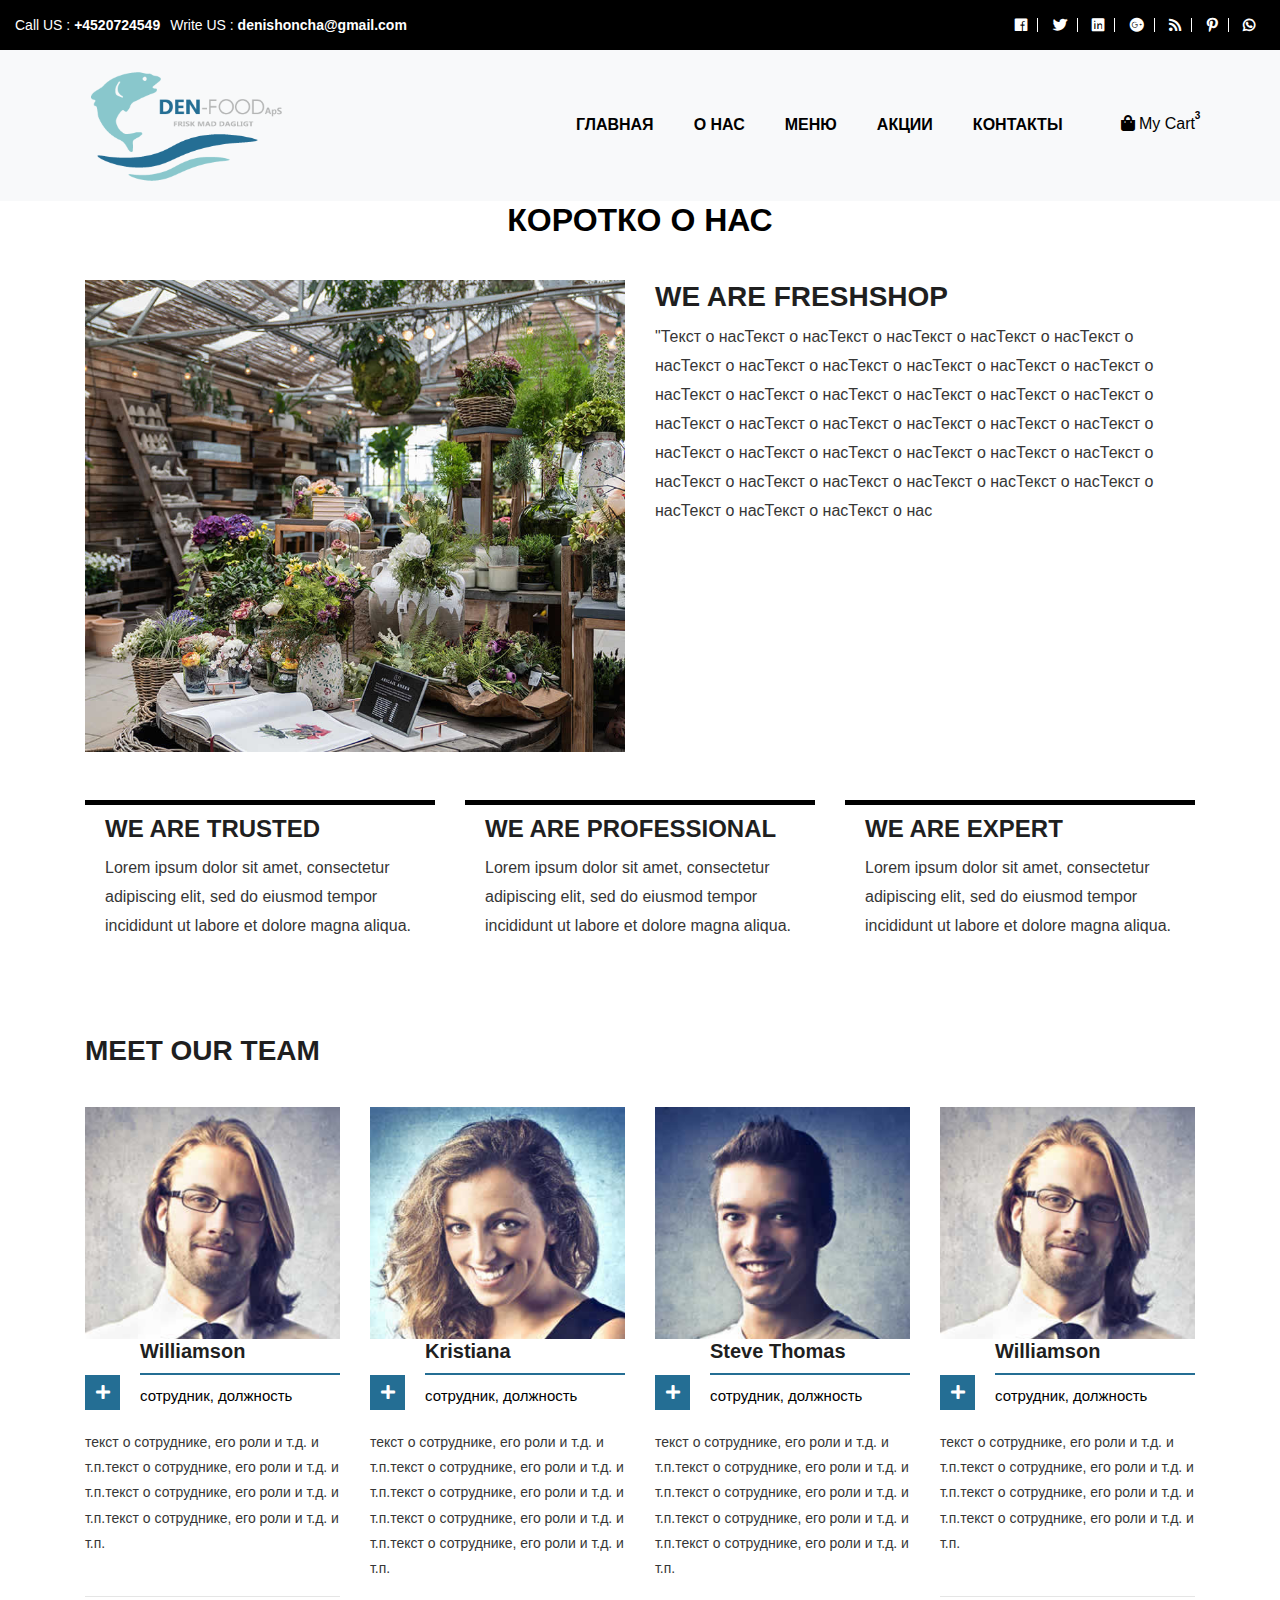
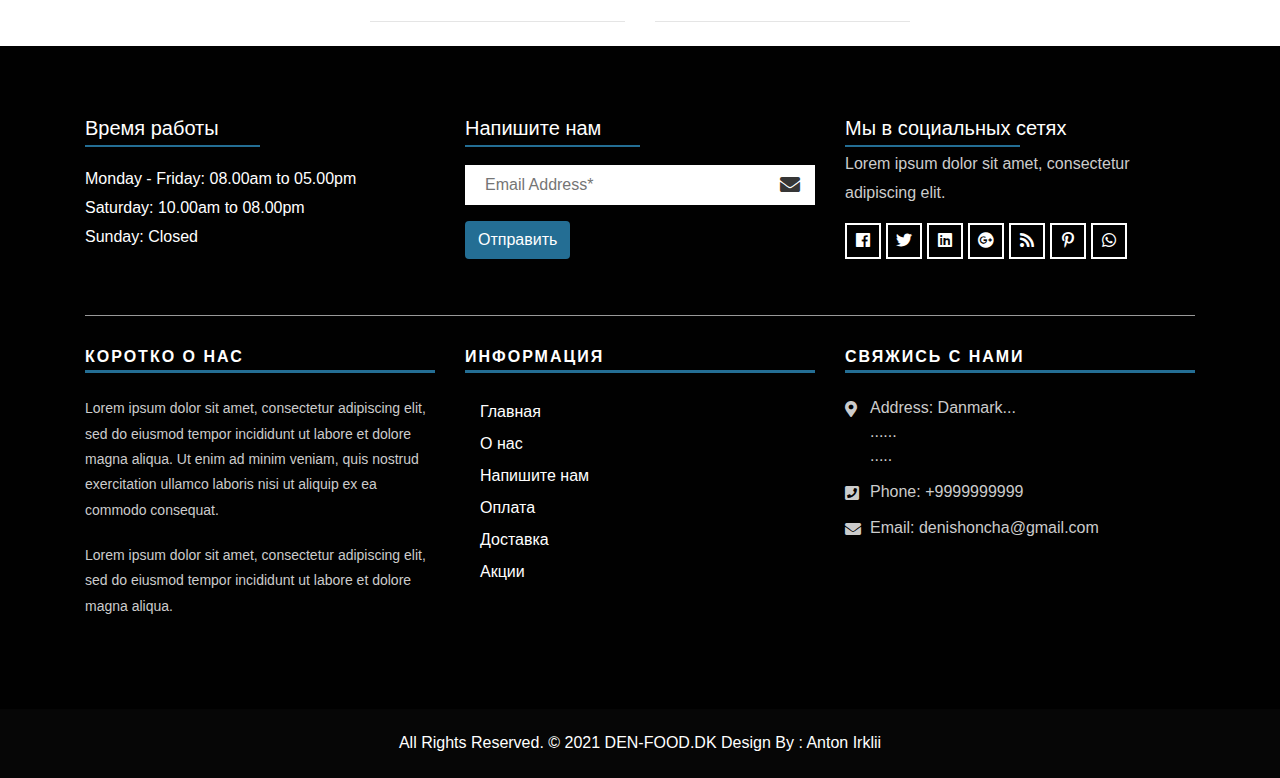
==== commit d11be01f: "first commit" ====
--- a/about.html
+++ b/about.html
@@ -10,7 +10,7 @@
     <meta name="viewport" content="width=device-width, initial-scale=1">
 
     <!-- Site Metas -->
-    <title>Freshshop - Ecommerce Bootstrap 4 HTML Template</title>
+    <title>DEN-FOOD</title>
     <meta name="keywords" content="">
     <meta name="description" content="">
     <meta name="author" content="">
@@ -42,10 +42,10 @@
         <div class="row">
             <div class="col-lg-6 col-md-6 col-sm-12 col-xs-12">
                 <div class="right-phone-box">
-                    <p>Call US : <b><a href="#"> +999999999999</a></b></p>
+                    <p>Call US : <b><a href="#"> +4520724549</a></b></p>
                 </div>
                 <div class="right-phone-box">
-                    <p>Write US  : <b><a href="#">exemple@gmail.com</a></b></p>
+                    <p>Write US  : <b><a href="#">denishoncha@gmail.com</a></b></p>
                 </div>
             </div>
             <div class="col-lg-6 col-md-6 col-sm-12 col-xs-12">
@@ -69,6 +69,7 @@
 </div>
 <!-- End Main Top -->
 
+<!-- Start Main Top -->
 <header class="main-header">
     <!-- Start Navigation -->
     <nav class="navbar navbar-expand-lg navbar-light bg-light navbar-default bootsnav">
@@ -77,27 +78,25 @@
             <div class="navbar-header">
                 <button class="navbar-toggler" type="button" data-toggle="collapse" data-target="#navbar-menu" aria-controls="navbars-rs-food" aria-expanded="false" aria-label="Toggle navigation">
                 <i class="fa fa-bars"></i>
-                </button>
-                <a class="navbar-brand" href="index.html"><img src="images/logo_fisk.png" class="logo" alt=""></a>
+            </button>
+            <a class="navbar-brand" href="index.html"><img src="images/logo_fisk.png" class="logo" alt=""></a>
             </div>
             <!-- End Header Navigation -->
-            <!-- <div class="Levering">
-                Leveringsdatoer:<br>
-                18, 19 September – Nord-, Midtjylland & Fyn;<br>
-                26, 27 September – Sjælland & Hovedstaden.
-            </div> -->
+
             <!-- Collect the nav links, forms, and other content for toggling -->
             <div class="collapse navbar-collapse" id="navbar-menu">
                 <ul class="nav navbar-nav ml-auto" data-in="fadeInDown" data-out="fadeOutUp">
-                    <li class="nav-item active"><a class="nav-link" href="index.html">Главная</a></li>
-                    <li class="dropdown"><a href="#" class="nav-link dropdown-toggle arrow" data-toggle="dropdown">О нас</a>
+                    <li class="nav-item"><a class="nav-link" href="index.html">Главная</a></li>
+                    <li class="dropdown">
+                        <a href="#" class="nav-link dropdown-toggle arrow" data-toggle="dropdown">О нас</a>
                         <ul class="dropdown-menu">
                             <li class="nav-item"><a class="nav-link" href="about.html">О нас</a></li>
                             <li class="nav-item"><a class="nav-link" href="pay.html">Оплата</a></li>
                             <li class="nav-item"><a class="nav-link" href="shipping.html">Доставка</a></li>
                         </ul>
                     </li>
-                    <li class="dropdown"><a href="#" class="nav-link dropdown-toggle arrow" data-toggle="dropdown">Меню</a>
+                    <li class="dropdown">
+                        <a href="#" class="nav-link dropdown-toggle arrow" data-toggle="dropdown">Меню</a>
                         <ul class="dropdown-menu">
                             <li><a href="shopFish.html">Рыба и морепородукты</a></li>
                             <li><a href="shopWater.html">Вино, вода</a></li>
@@ -105,20 +104,28 @@
                             <li><a href="shopMeat.html">Мясные изделия</a></li>
                         </ul>
                     </li>
-                    <li class="dropdown"><a href="#" class="nav-link dropdown-toggle arrow" data-toggle="dropdown">Акции</a>
-                        <ul class="dropdown-menu">
-                            <li class="nav-item"><a class="nav-link" href="stock.html">Акции</a></li>
-                            <li class="nav-item"><a class="nav-link" href="specials.html">Спецпредложения</a></li>
-                        </ul>
-                    </li>
+                    <li class="nav-item"><a class="nav-link" href="stock.html">Акции</a></li>
                     <li class="nav-item"><a class="nav-link" href="contact-us.html">Контакты</a></li>
                 </ul>
             </div>
             <!-- /.navbar-collapse -->
+
+            <!-- Start Atribute Navigation -->
+            <div class="attr-nav">
+                <ul>
+                    <li class="side-menu"><a href="#">
+                    <i class="fa fa-shopping-bag"></i>
+                        <span class="badge">3</span>
+                        <p>My Cart</p>
+                </a></li>
+                </ul>
+            </div>
+            <!-- End Atribute Navigation -->
         </div>
     </nav>
     <!-- End Navigation -->
 </header>
+<!-- End Main Top -->
 
     <div class="title-all text-center">
         <h1>КОРОТКО О НАС</h1>
@@ -341,10 +348,10 @@
                                 <p><i class="fas fa-map-marker-alt"></i>Address: Danmark... <br>......<br> ..... </p>
                             </li>
                             <li>
-                                <p><i class="fas fa-phone-square"></i>Phone: <a href="tel:+9999999999">+9999999999</a></p>
+                                <p><i class="fas fa-phone-square"></i>Phone: <a href="tel:+4520724549">+9999999999</a></p>
                             </li>
                             <li>
-                                <p><i class="fas fa-envelope"></i>Email: <a href="mailto:exemple@gmail.com">exemple@gmail.com</a></p>
+                                <p><i class="fas fa-envelope"></i>Email: <a href="mailto:denishoncha@gmail.com">denishoncha@gmail.com</a></p>
                             </li>
                         </ul>
                     </div>
--- a/css/style.css
+++ b/css/style.css
@@ -188,8 +188,8 @@
     bottom: 40px;
     right: 40px;
     z-index: 9999;
-    width: 32px;
-    height: 32px;
+    width: 52px;
+    height: 52px;
     text-align: center;
     line-height: 5px;
     background: #246e94;
--- a/css/responsive.css
+++ b/css/responsive.css
@@ -18,6 +18,7 @@
 
     nav.navbar .navbar-brand img.logo {
         width: 100px;
+        margin-right: 100px;
     }
 
     nav.navbar.bootsnav .navbar-header {
@@ -109,6 +110,7 @@
     .right-phone-box {
         display: none;
     }
+
 }
 
 /* mobile or only mobile */
@@ -116,6 +118,7 @@
 
     nav.navbar .navbar-brand img.logo {
         width: 100px;
+        margin-right: 100px;
     }
 
     nav.navbar.bootsnav .navbar-header {
@@ -296,6 +299,7 @@
 @media only screen and (min-width: 280px) and (max-width: 599px) {
     nav.navbar .navbar-brand img.logo {
         width: 100px;
+        margin-right: 200px;
     }
 
     .navbar-light .navbar-toggler {
--- a/css/custom.css
+++ b/css/custom.css
@@ -1,5 +1,5 @@
 nav.navbar .navbar-brand img.logo {
-    width: 100px;
+    width: 200px;
 }
 
 .about-us {
@@ -20,4 +20,627 @@
     color: #000;
 }
 
-.img-categories {}+.Levering {
+    margin: 0 auto;
+}
+
+.shopCarts {
+    display: flex;
+    flex-wrap: wrap;
+    align-items: center;
+    justify-content: space-around;
+}
+
+.CartBlock {
+    display: flex;
+    flex-direction: row;
+}
+
+.Cart {
+    width: 300px;
+    border: 1px solid black;
+}
+
+.cartDesc {
+    display: flex;
+    flex-direction: column;
+    padding-left: 10px;
+}
+
+.cartDesc h3 {
+    padding: 0;
+    margin: 0;
+}
+
+.img-fluid {
+    max-width: 100%;
+}
+
+nav.navbar.bootsnav li.dropdown ul.dropdown-menu {
+    background: #fff;
+}
+
+nav.navbar.bootsnav ul.navbar-nav li.dropdown ul.dropdown-menu li a {
+    color: black;
+
+}
+
+/* /////////////////////////////cart//// */
+
+
+
+@font-face {
+    font-family: Roboto;
+    src: url(fonts/Roboto-Regular.ttf) format('TrueType');
+    font-display: swap;
+    font-weight: 400;
+    font-style: normal
+}
+
+@font-face {
+    font-family: Roboto;
+    src: url(fonts/Roboto-Medium.ttf) format('TrueType');
+    font-display: swap;
+    font-weight: 500;
+    font-style: normal
+}
+
+@font-face {
+    font-family: Roboto;
+    src: url(fonts/Roboto-Bold.ttf) format('TrueType');
+    font-display: swap;
+    font-weight: 700;
+    font-style: normal
+}
+
+* {
+    margin: 0;
+    padding: 0;
+    box-sizing: border-box
+}
+
+img {
+    width: 100%;
+    height: auto;
+    object-fit: contain
+}
+
+body,
+html {
+    font-family: Roboto, sans-serif;
+    font-size: 16px;
+    color: #363636
+}
+
+@media screen and (max-width:765px) {
+    .product_cards {
+        display: flex;
+        flex-wrap: wrap;
+        width: 100%;
+        padding: 12px
+    }
+
+    .product_cards .card {
+        width: 200px;
+        border-radius: 8px;
+        padding: 10px 0 0 10px;
+        overflow: hidden;
+        position: relative;
+        box-shadow: 0 0 12px rgba(152, 162, 179, .15), 0 0 4px rgba(152, 162, 179, .15), 0 0 2px rgba(152, 162, 179, .15);
+        display: flex;
+        flex-direction: column
+    }
+
+    .product_cards .card .top-card {
+        display: grid;
+        margin-bottom: 8px;
+        grid-template-columns: 100px auto;
+        column-gap: 12px
+    }
+
+    .product_cards .card .top-card .product_img .sale__time {
+        position: absolute;
+        top: 4px;
+        left: 4px
+    }
+
+    .product_cards .card .top-card .product_img .sale__time div {
+        background-color: #fc9a11;
+        border-radius: 12px 32px 32px 12px;
+        display: flex;
+        align-items: center;
+        padding: 2px 4px;
+        margin-bottom: 3px
+    }
+
+    .product_cards .card .top-card .product_img .sale__time div.time {
+        background-color: #49c0b8
+    }
+
+    .product_cards .card .top-card .product_img .sale__time img {
+        width: 12px;
+        height: 12px;
+        margin-right: 2px
+    }
+
+    .product_cards .card .top-card .product_img .sale__time span {
+        font-size: 12px;
+        line-height: 100%;
+        color: #fff
+    }
+
+    .product_cards .card .top-card .product_img .favourite__component {
+        position: absolute;
+        top: 4px;
+        right: 4px
+    }
+
+    .product_cards .card .top-card .product_img .favourite__component img {
+        width: 24px;
+        height: 24px
+    }
+
+    .product_cards .card .top-card .product_img .favourite__component .component {
+        padding: 2px;
+        border-radius: 50%;
+        background-color: #76a82c;
+        display: block;
+        width: 22px;
+        height: 22px;
+        display: flex;
+        align-items: center;
+        justify-content: center
+    }
+
+    .product_cards .card .top-card .product_img .favourite__component .component img {
+        width: 20px;
+        height: 20px
+    }
+
+    .product_cards .card .top-card .product_info {
+        padding-top: 1px;
+        margin-bottom: 12px;
+        max-width: 185px
+    }
+
+    .product_cards .card .top-card .product_info h3 {
+        font-size: 14px;
+        font-weight: 500;
+        line-height: 130%;
+        margin-bottom: 5px
+    }
+
+    .product_cards .card .top-card .product_info .description {
+        font-size: 12px;
+        line-height: 15px;
+        color: #6d6d6d;
+        display: -webkit-box;
+        -webkit-line-clamp: 2;
+        -webkit-box-orient: vertical;
+        overflow: hidden;
+        margin-bottom: 12px
+    }
+
+    .product_cards .card .top-card .product_info .rating {
+        display: flex;
+        align-items: center
+    }
+
+    .product_cards .card .top-card .product_info .rating img {
+        width: 16px;
+        height: 16px
+    }
+
+    .product_cards .card .top-card .product_info .rating span {
+        margin-left: 4px;
+        font-weight: 500;
+        font-size: 12px;
+        line-height: 14px
+    }
+
+    .product_cards .card .bottom-card {
+        display: flex;
+        align-items: center;
+        margin-bottom: 12px
+    }
+
+    .product_cards .card .bottom-card img {
+        width: 16px;
+        height: 16px;
+        margin-right: 4px
+    }
+
+    .product_cards .card .bottom-card .delivery {
+        display: flex;
+        align-items: center;
+        font-size: 12px;
+        font-weight: 500;
+        margin-right: 24px
+    }
+
+    .product_cards .card .bottom-card .orders_count {
+        display: flex;
+        align-items: center;
+        font-size: 12px;
+        font-weight: 500;
+        margin-right: 24px;
+        color: #6d6d6d
+    }
+
+    .product_cards .card .bottom-card .articul {
+        font-weight: 500;
+        color: #6d6d6d;
+        font-size: 12px
+    }
+
+    .product_cards .card .price__product {
+        display: flex;
+        justify-content: space-between;
+        align-items: flex-start;
+        flex-direction: column;
+        position: relative;
+        margin: auto 0 0
+    }
+
+    .product_cards .card .price__product .product_price {
+        display: flex;
+        align-items: baseline;
+        margin-bottom: 2px
+    }
+
+    .product_cards .card .price__product .product_price .real_price span {
+        font-size: 20px;
+        line-height: 28px;
+        font-weight: 700;
+        margin-right: 12px
+    }
+
+    .product_cards .card .price__product .product_price .sale_price span {
+        font-size: 12px;
+        line-height: 16px;
+        color: #6d6d6d;
+        display: block;
+        position: relative
+    }
+
+    .product_cards .card .price__product .product_price .sale_price span:after {
+        position: absolute;
+        top: 8px;
+        left: 0;
+        content: "";
+        background-color: #92022d;
+        height: 1px;
+        width: 100%;
+        transform: rotate(-15deg)
+    }
+
+    .product_cards .card .price__product .weight span {
+        font-size: 12px;
+        line-height: 14px;
+        margin-bottom: 8px;
+        color: #6d6d6d
+    }
+
+    .product_cards .card .price__product .cart {
+        cursor: pointer;
+        position: absolute;
+        right: 0;
+        bottom: 0;
+        background: #92022d;
+        clip-path: polygon(100% 0, 0 100%, 100% 100%);
+        width: 60px;
+        height: 60px;
+        z-index: 0;
+        border-bottom-right-radius: 8px
+    }
+
+    .product_cards .card .price__product .cart img {
+        position: absolute;
+        bottom: 4px;
+        right: 4px;
+        width: 24px;
+        height: 24px
+    }
+}
+
+@media screen and (min-width:768px) {
+    .product_cards {
+        display: grid;
+        grid-template-columns: repeat(4, 1fr);
+        column-gap: 12px;
+        row-gap: 24px;
+        padding: 24px
+    }
+
+    .product_cards .card {
+        height: 367px;
+        padding: 8px 12px 11px;
+        position: relative;
+        background-color: #fff;
+        border-radius: 8px;
+        padding: 8px 12px 19px;
+        overflow: hidden;
+        cursor: pointer;
+        will-change: box-shadow;
+        width: 100%;
+        min-height: 362px;
+        height: 362px;
+        transition: box-shadow .3s;
+        display: grid
+    }
+
+    .product_cards .card:hover {
+        box-shadow: 0 0 12px rgba(152, 162, 179, .15), 0 0 4px rgba(152, 162, 179, .15), 0 0 2px rgba(152, 162, 179, .15)
+    }
+
+    .product_cards .card:hover .price__product .cart {
+        background-color: #92022d;
+        transform: translate(-16px, -16px) rotate(-45deg)
+    }
+
+    .product_cards .card:hover .price__product .cart img {
+        opacity: 1
+    }
+
+    .product_cards .card .top-card {
+        grid-row: 1
+    }
+
+    .product_cards .card .top-card .product_img {
+        width: 130px;
+        height: 130px;
+        margin: 0 auto 8px;
+        display: flex;
+        align-items: center;
+        justify-content: center
+    }
+
+    .product_cards .card .top-card .product_img .sale__time {
+        position: absolute;
+        top: 4px;
+        right: 4px
+    }
+
+    .product_cards .card .top-card .product_img .sale__time div {
+        background-color: #fc9a11;
+        border-radius: 32px 12px 12px 32px;
+        display: flex;
+        align-items: center;
+        padding: 2px 4px;
+        margin-bottom: 3px
+    }
+
+    .product_cards .card .top-card .product_img .sale__time div.time {
+        background-color: #49c0b8
+    }
+
+    .product_cards .card .top-card .product_img .sale__time img {
+        width: 12px;
+        height: 12px;
+        margin-right: 2px
+    }
+
+    .product_cards .card .top-card .product_img .sale__time span {
+        font-size: 12px;
+        line-height: 100%;
+        color: #fff
+    }
+
+    .product_cards .card .top-card .product_img .favourite__component {
+        position: absolute;
+        top: 4px;
+        left: 4px
+    }
+
+    .product_cards .card .top-card .product_img .favourite__component img {
+        width: 24px;
+        height: 24px
+    }
+
+    .product_cards .card .top-card .product_img .favourite__component .component {
+        padding: 2px;
+        border-radius: 50%;
+        background-color: #76a82c;
+        display: block;
+        width: 22px;
+        height: 22px;
+        display: flex;
+        align-items: center;
+        justify-content: center
+    }
+
+    .product_cards .card .top-card .product_img .favourite__component .component img {
+        width: 20px;
+        height: 20px
+    }
+
+    .product_cards .card .top-card .product_img .product_img-img {
+        max-width: 100%;
+        display: block;
+        max-height: 100%;
+        height: auto;
+        width: auto;
+        margin: auto
+    }
+
+    .product_cards .card .top-card .product_info {
+        display: grid;
+        grid-template-columns: 1fr
+    }
+
+    .product_cards .card .top-card .product_info .rating {
+        grid-row: 1;
+        display: flex;
+        align-items: center;
+        margin-bottom: 8px
+    }
+
+    .product_cards .card .top-card .product_info .rating img {
+        width: 16px;
+        height: 16px
+    }
+
+    .product_cards .card .top-card .product_info .rating span {
+        font-weight: 500;
+        font-size: 12px;
+        line-height: 100%;
+        padding-top: 1px;
+        margin-left: 8px
+    }
+
+    .product_cards .card .top-card .product_info h3 {
+        grid-row: 2;
+        margin-bottom: 5px;
+        font-weight: 500;
+        font-size: 16px;
+        line-height: 130%;
+        color: #363636
+    }
+
+    .product_cards .card .top-card .product_info .description {
+        grid-row: 3;
+        font-size: 12px;
+        line-height: 14px;
+        color: #6d6d6d;
+        margin-bottom: 16px
+    }
+
+    .product_cards .card .price__product {
+        grid-row: 2;
+        display: flex;
+        flex-direction: column;
+        align-items: baseline;
+        margin-bottom: 4px
+    }
+
+    .product_cards .card .price__product .product_price {
+        display: flex;
+        align-items: center
+    }
+
+    .product_cards .card .price__product .product_price .real_price span {
+        margin-right: 12px;
+        font-weight: 700;
+        font-size: 24px;
+        line-height: 28px;
+        color: #363636
+    }
+
+    .product_cards .card .price__product .product_price .sale_price span {
+        font-size: 12px;
+        line-height: 16px;
+        color: #6d6d6d;
+        display: block;
+        position: relative
+    }
+
+    .product_cards .card .price__product .product_price .sale_price span:after {
+        position: absolute;
+        top: 8px;
+        left: 0;
+        content: "";
+        background-color: #92022d;
+        height: 1px;
+        width: 100%;
+        transform: rotate(-15deg)
+    }
+
+    .product_cards .card .price__product .weight {
+        display: flex;
+        align-items: center;
+        justify-content: space-between;
+        width: 100%
+    }
+
+    .product_cards .card .price__product .weight span {
+        font-size: 12px;
+        line-height: 14px;
+        color: #6d6d6d;
+        font-weight: 500
+    }
+
+    .product_cards .card .price__product .cart {
+        background-color: #cbcbcb;
+        height: 84px;
+        width: 84px;
+        transform: translate(0) rotate(-45deg);
+        position: absolute;
+        bottom: -58px;
+        right: -58px;
+        transition: all .3s
+    }
+
+    .product_cards .card .price__product .cart img {
+        width: 24px;
+        height: 24px;
+        transform: rotate(45deg);
+        position: relative;
+        bottom: -7px;
+        right: -30px;
+        opacity: 0;
+        will-change: opacity
+    }
+
+    .product_cards .card .bottom-card {
+        grid-row: 3;
+        display: flex;
+        align-items: center;
+        justify-content: space-between;
+        width: 100%
+    }
+
+    .product_cards .card .bottom-card .delivery,
+    .product_cards .card .bottom-card .orders_count {
+        display: flex;
+        align-items: center
+    }
+
+    .product_cards .card .bottom-card img {
+        width: 16px;
+        height: 16px;
+        margin-right: 4px
+    }
+
+    .product_cards .card .bottom-card span {
+        display: flex;
+        align-items: center;
+        font-size: 12px;
+        font-weight: 500;
+        color: #363636
+    }
+
+    .product_cards .card .bottom-card .articul {
+        display: none
+    }
+
+    .product_cards .card .form_count_product {
+        display: flex;
+        align-items: center;
+        justify-content: center;
+        width: 100%;
+        position: absolute;
+        left: 0;
+        bottom: -32px;
+        transition: transform .3s ease-out;
+        transform: translateY(30px);
+        background-color: #fff;
+        padding: 0 25px
+    }
+
+    .product_cards .card .form_count_product .count_minus,
+    .product_cards .card .form_count_product .count_plus {
+        padding: 11px 19px;
+        display: flex;
+        align-items: center
+    }
+
+    .product_cards .card .form_count_product .count_minus img,
+    .product_cards .card .form_count_product .count_plus img {
+        width: 23px;
+        height: 23px
+    }
+
+    .product_cards .card .form_count_product .count_product {
+        font-size: 22px
+    }
+}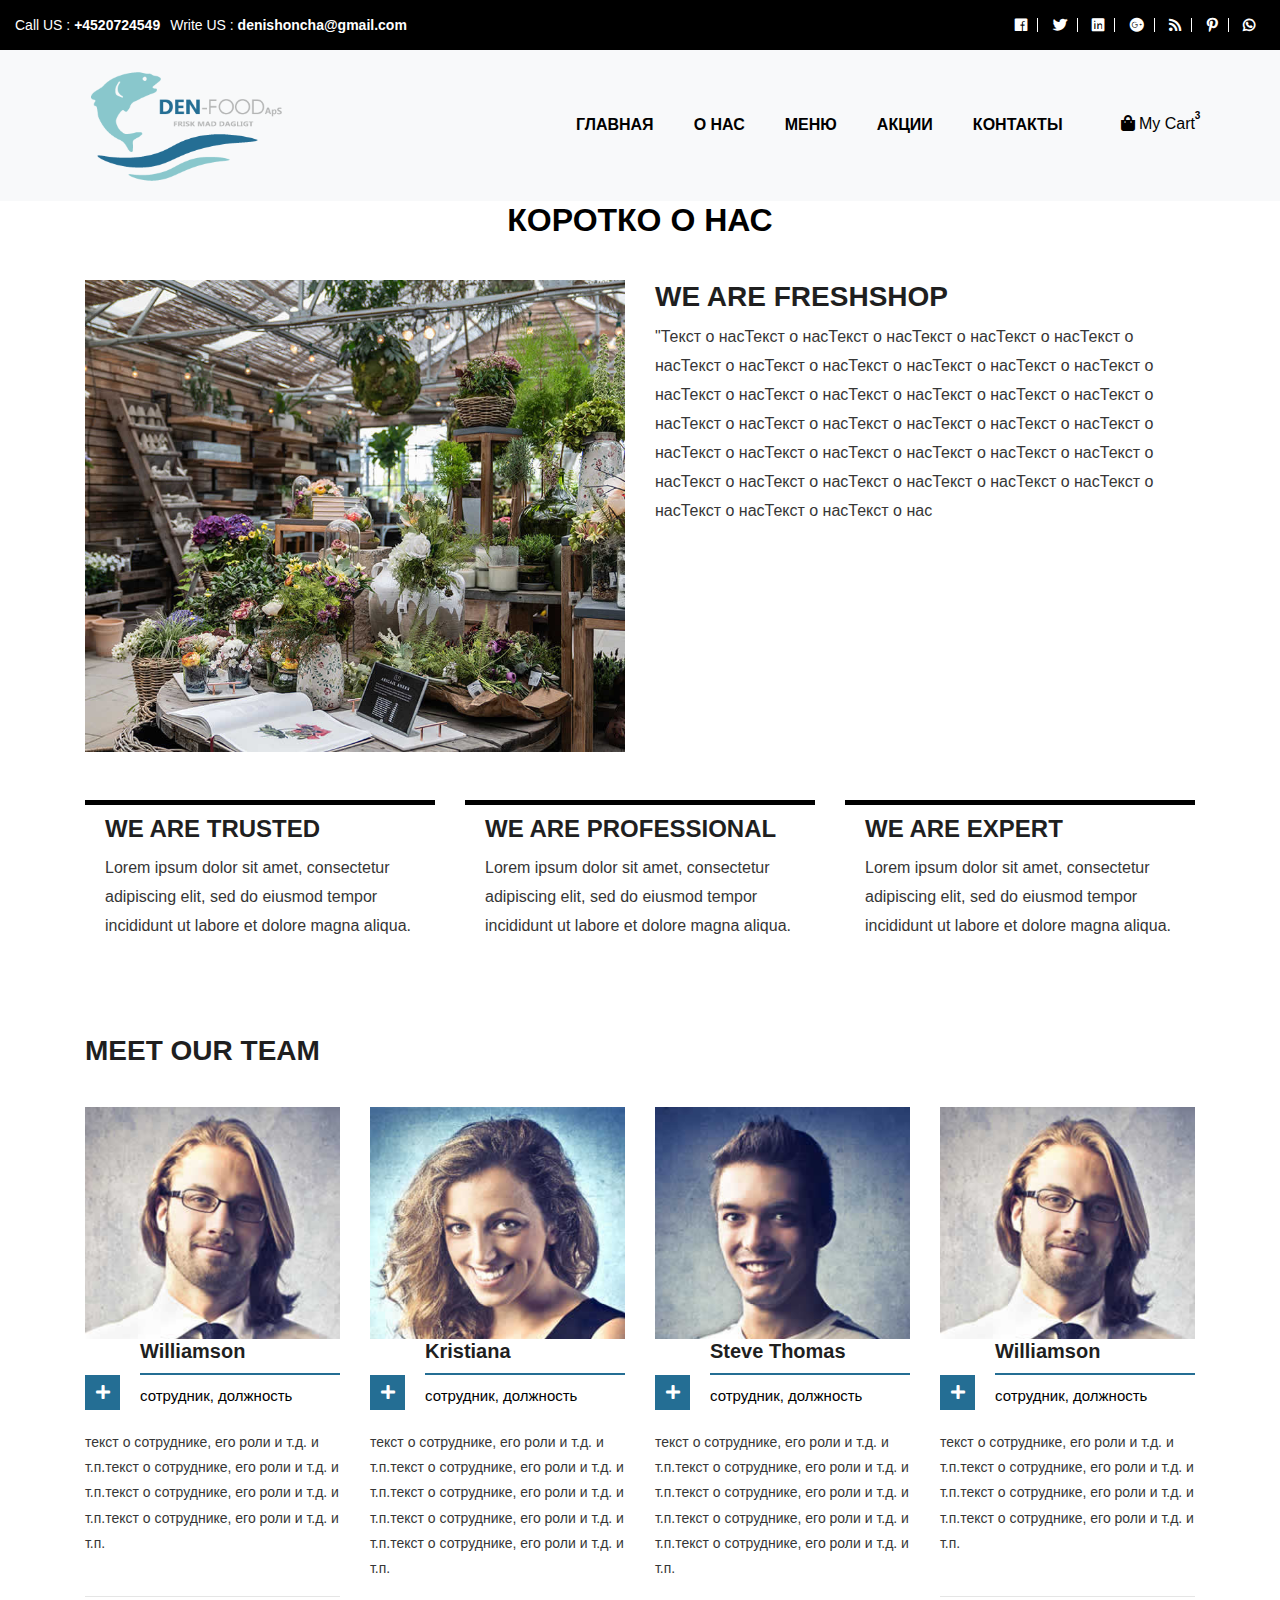
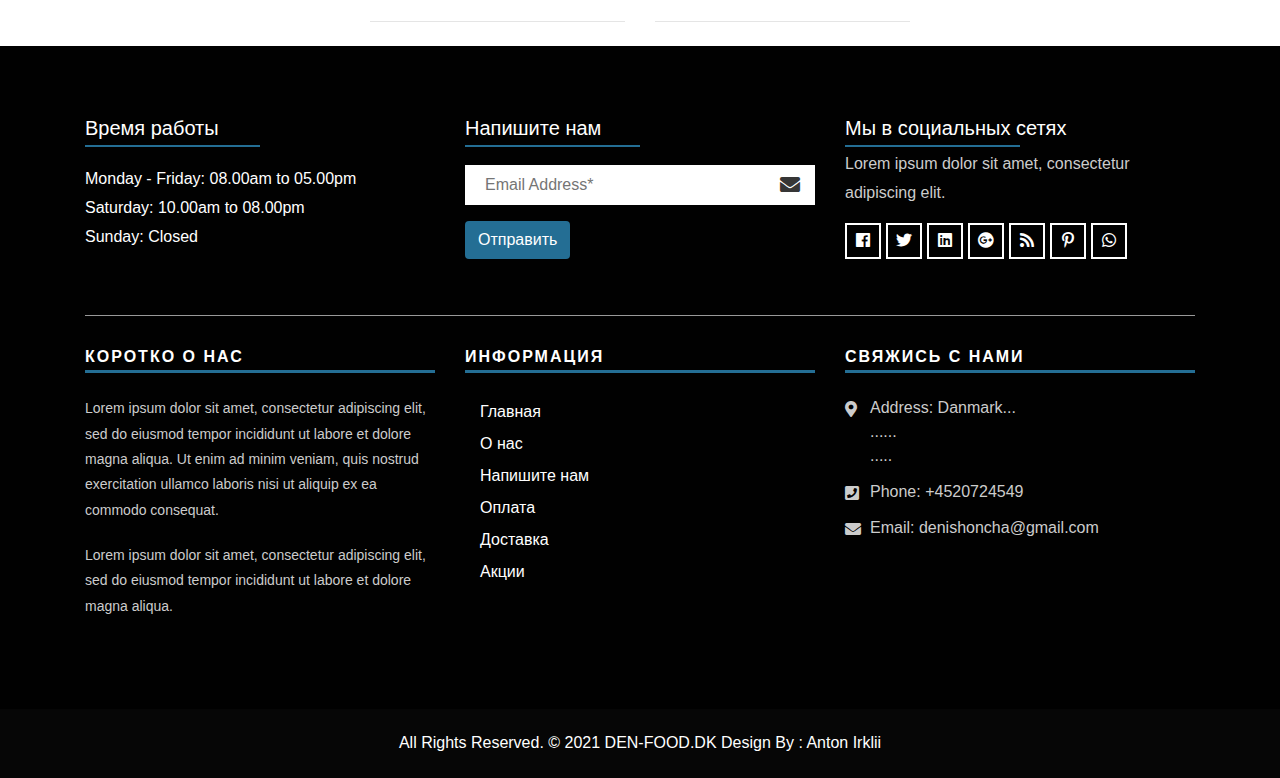
==== commit 3579af99: "first commit" ====
--- a/about.html
+++ b/about.html
@@ -348,7 +348,7 @@
                                 <p><i class="fas fa-map-marker-alt"></i>Address: Danmark... <br>......<br> ..... </p>
                             </li>
                             <li>
-                                <p><i class="fas fa-phone-square"></i>Phone: <a href="tel:+4520724549">+9999999999</a></p>
+                                <p><i class="fas fa-phone-square"></i>Phone: <a href="tel:+4520724549">+4520724549</a></p>
                             </li>
                             <li>
                                 <p><i class="fas fa-envelope"></i>Email: <a href="mailto:denishoncha@gmail.com">denishoncha@gmail.com</a></p>
--- a/css/custom.css
+++ b/css/custom.css
@@ -116,12 +116,14 @@
     .product_cards {
         display: flex;
         flex-wrap: wrap;
-        width: 100%;
-        padding: 12px
+        padding: 24px;
+        justify-content: center;
+        align-items: center;
     }
 
     .product_cards .card {
-        width: 200px;
+        width: 250px;
+        margin: 20px;
         border-radius: 8px;
         padding: 10px 0 0 10px;
         overflow: hidden;
@@ -345,15 +347,16 @@
 
 @media screen and (min-width:768px) {
     .product_cards {
-        display: grid;
-        grid-template-columns: repeat(4, 1fr);
-        column-gap: 12px;
-        row-gap: 24px;
-        padding: 24px
+        display: flex;
+        flex-wrap: wrap;
+        padding: 24px;
+        justify-content: center;
+        align-items: center;
     }
 
     .product_cards .card {
         height: 367px;
+        margin: 20px;
         padding: 8px 12px 11px;
         position: relative;
         background-color: #fff;
@@ -362,7 +365,7 @@
         overflow: hidden;
         cursor: pointer;
         will-change: box-shadow;
-        width: 100%;
+        width: 250px;
         min-height: 362px;
         height: 362px;
         transition: box-shadow .3s;
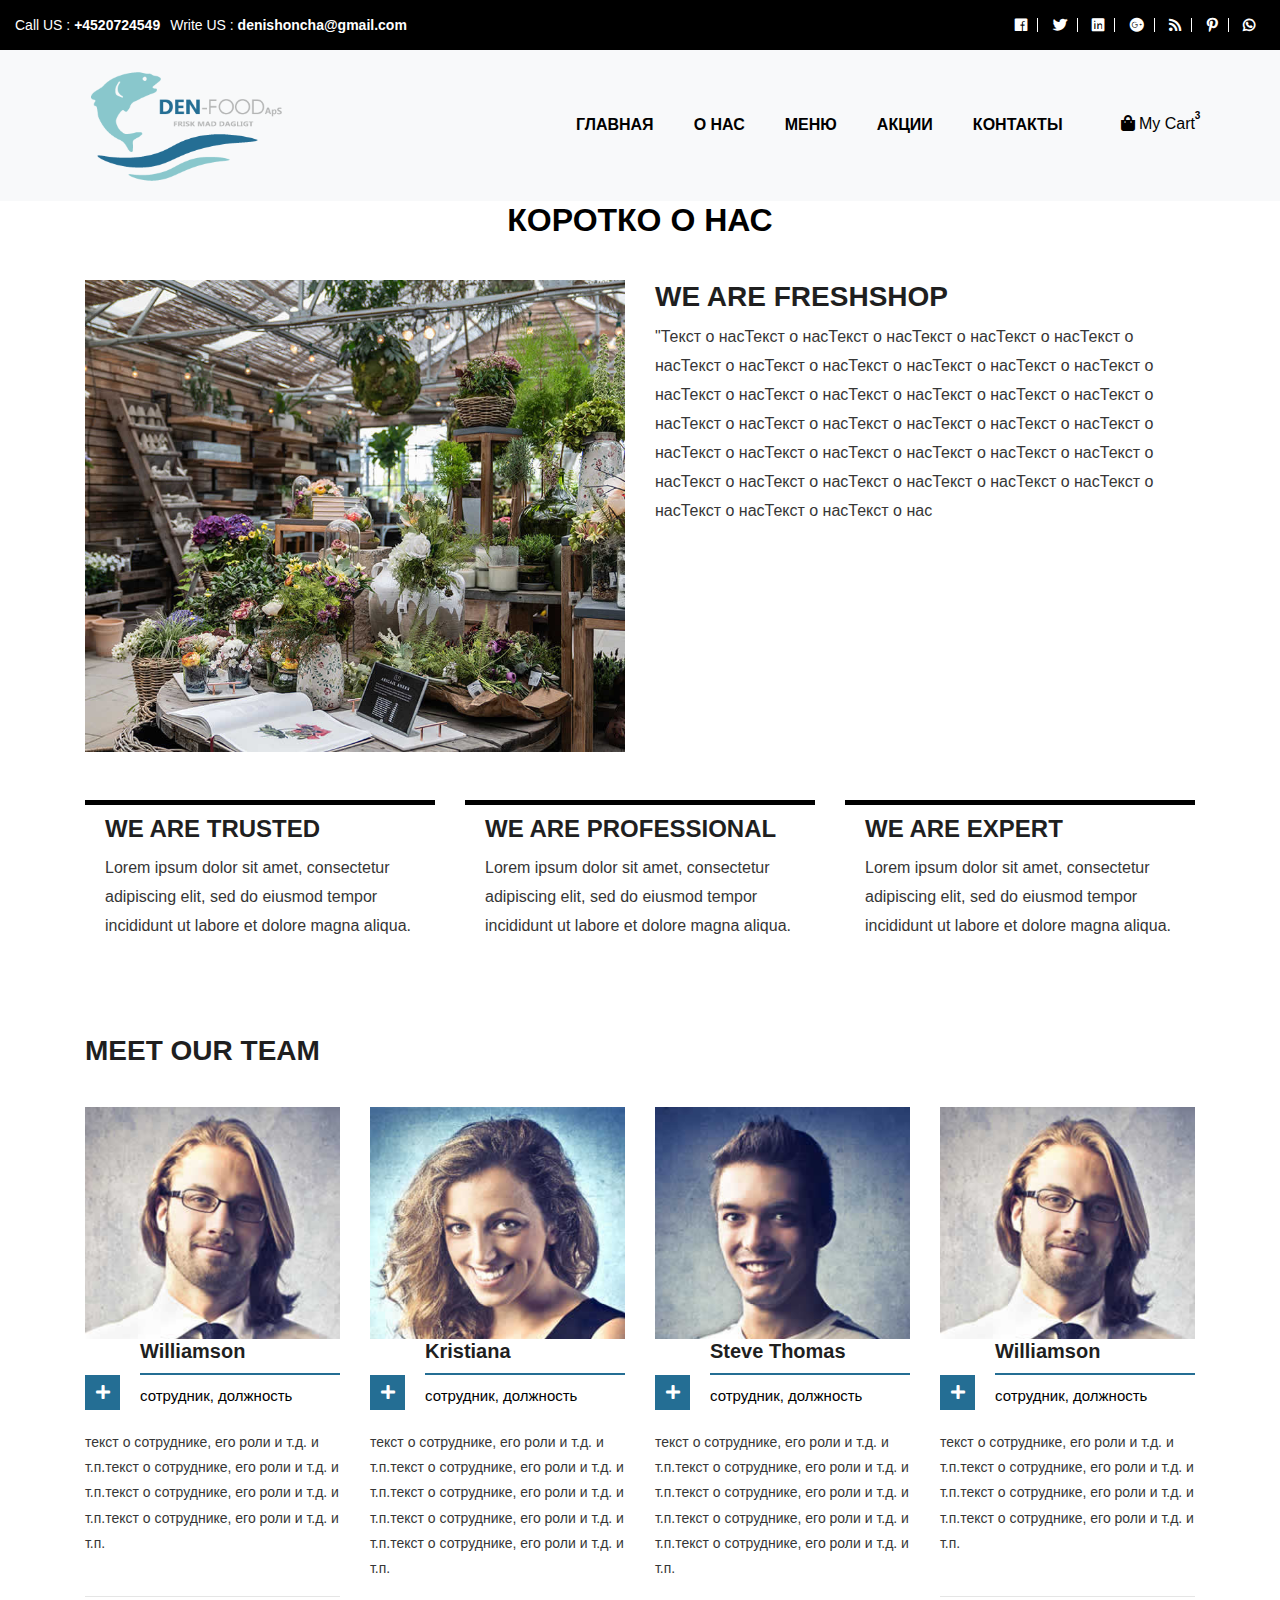
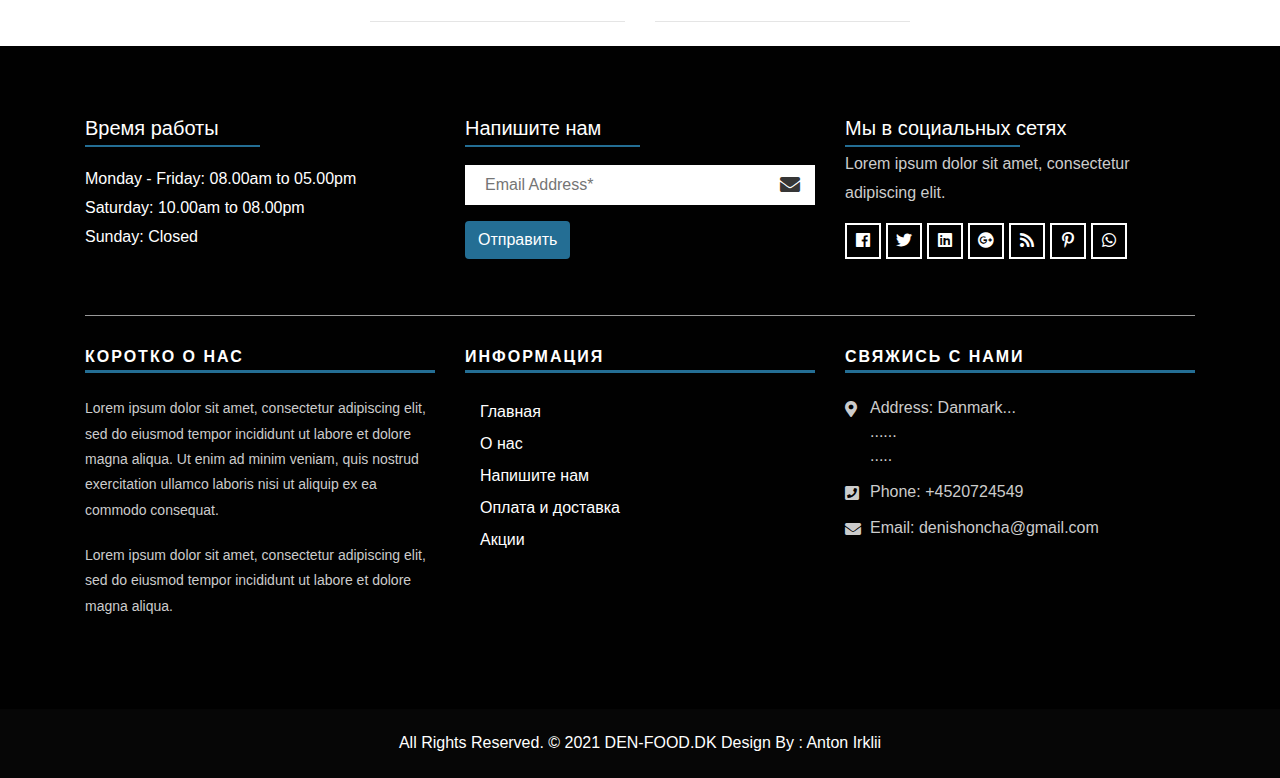
==== commit 35c5363d: "first commit" ====
--- a/about.html
+++ b/about.html
@@ -91,8 +91,8 @@
                         <a href="#" class="nav-link dropdown-toggle arrow" data-toggle="dropdown">О нас</a>
                         <ul class="dropdown-menu">
                             <li class="nav-item"><a class="nav-link" href="about.html">О нас</a></li>
-                            <li class="nav-item"><a class="nav-link" href="pay.html">Оплата</a></li>
-                            <li class="nav-item"><a class="nav-link" href="shipping.html">Доставка</a></li>
+                            <li class="nav-item"><a class="nav-link" href="pay.html">Оплата и доставка</a></li>
+                             <!-- 1 -->
                         </ul>
                     </li>
                     <li class="dropdown">
@@ -334,8 +334,8 @@
                             <li><a href="#">Главная</a></li>
                             <li><a href="#">О нас</a></li>
                             <li><a href="#">Напишите нам</a></li>
-                            <li><a href="#">Оплата</a></li>
-                            <li><a href="#">Доставка</a></li>
+                            <li><a href="pay.html">Оплата и доставка</a></li>
+                            <!-- 1 -->
                             <li><a href="#">Акции</a></li>
                         </ul>
                     </div>
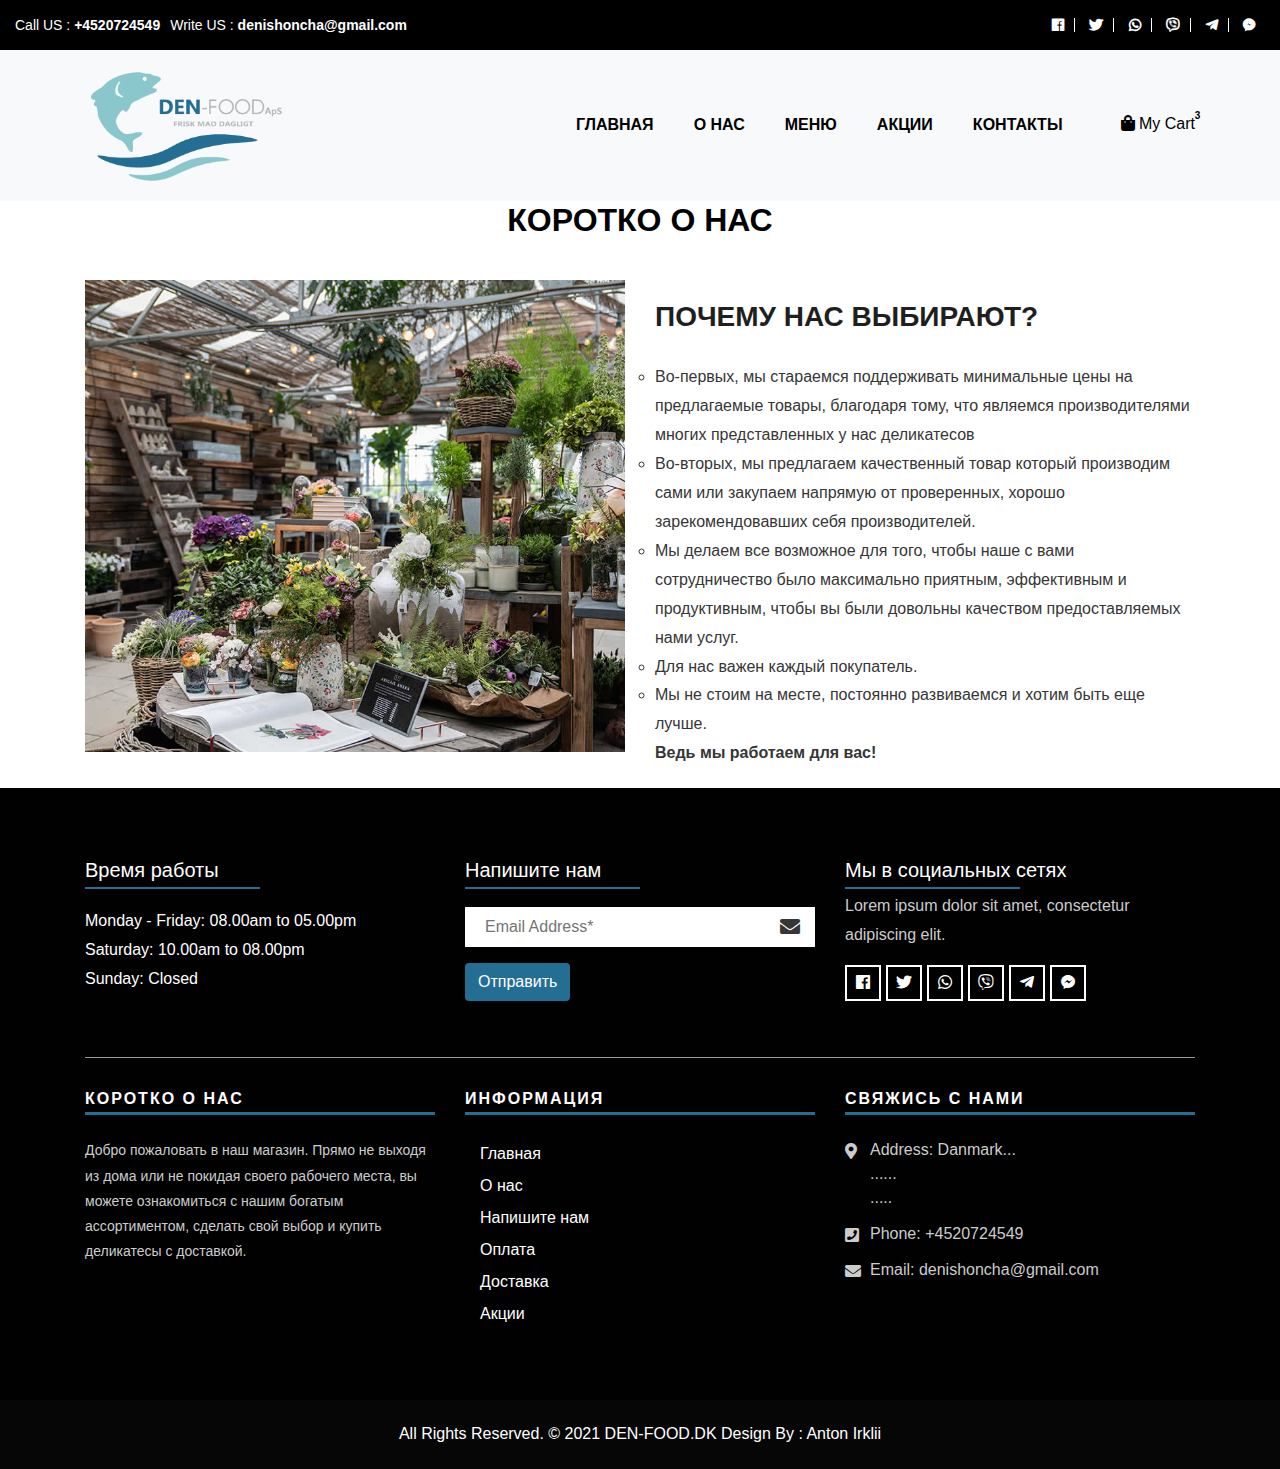
==== commit 310f39b7: "fixed bugs" ====
--- a/about.html
+++ b/about.html
@@ -49,21 +49,24 @@
                 </div>
             </div>
             <div class="col-lg-6 col-md-6 col-sm-12 col-xs-12">
-                <div class="d-flex justify-content-end">
-                    <div class="our-link">
-                        <ul>
-                                <li><a href="#"><i class="fab fa-facebook" aria-hidden="true"></i></a></li>
-                                <li><a href="#"><i class="fab fa-twitter" aria-hidden="true"></i></a></li>
-                                <li><a href="#"><i class="fab fa-linkedin" aria-hidden="true"></i></a></li>
-                                <li><a href="#"><i class="fab fa-google-plus" aria-hidden="true"></i></a></li>
-                                <li><a href="#"><i class="fa fa-rss" aria-hidden="true"></i></a></li>
-                                <li><a href="#"><i class="fab fa-pinterest-p" aria-hidden="true"></i></a></li>
-                                <li><a href="#"><i class="fab fa-whatsapp" aria-hidden="true"></i></a></li>
-                            </ul>
-                    </div>
-                </div>
-                
-            </div>
+                    <div class="d-flex justify-content-end">
+                        <div class="our-link">
+                            <ul>
+                                    <li><a href="#"><i class="fab fa-facebook" aria-hidden="true"></i></a></li>
+                                    <li><a href="#"><i class="fab fa-twitter" aria-hidden="true"></i></a></li>
+                                    <!-- <li><a href="#"><i class="fab fa-linkedin" aria-hidden="true"></i></a></li> -->
+                                    <!-- <li><a href="#"><i class="fab fa-google-plus" aria-hidden="true"></i></a></li> -->
+                                    <!-- <li><a href="#"><i class="fa fa-rss" aria-hidden="true"></i></a></li> -->
+                                    <!-- <li><a href="#"><i class="fab fa-pinterest-p" aria-hidden="true"></i></a></li> -->
+                                    <li><a href="#"><i class="fab fa-whatsapp" aria-hidden="true"></i></a></li>
+                                    <li><a href="#"><i class="fab fa-viber" aria-hidden="true"></i></a></li>
+                                    <li><a href="#"><i class="fab fa-telegram-plane" aria-hidden="true"></i></a></li>
+                                    <li><a href="#"><i class="fab fa-facebook-messenger" aria-hidden="true"></i></a></li>
+                                </ul>
+                        </div>
+                    </div>
+                    
+                </div>
         </div>
     </div>
 </div>
@@ -140,11 +143,18 @@
                     </div>
                 </div>
                 <div class="col-lg-6">
-                    <h2 class="noo-sh-title-top">We are <span>Freshshop</span></h2>
-                    <p>"Текст о насТекст о насТекст о насТекст о насТекст о насТекст о насТекст о насТекст о насТекст о насТекст о насТекст о насТекст о насТекст о насТекст о насТекст о насТекст о насТекст о насТекст о насТекст о насТекст о насТекст о насТекст о насТекст о насТекст о насТекст о насТекст о насТекст о насТекст о насТекст о насТекст о насТекст о насТекст о насТекст о насТекст о насТекст о насТекст о насТекст о насТекст о насТекст о нас</p>
-                </div>
-            </div>
-            <div class="row my-5">
+                    <h2 class="noo-sh-title-top">Почему нас выбирают?</h2>
+                    <ul class="noo-sh-title-top-list">
+                        <li>Во-первых, мы стараемся поддерживать минимальные цены на предлагаемые товары, благодаря тому, что являемся производителями многих представленных у нас деликатесов</li>
+                        <li>	Во-вторых, мы предлагаем качественный товар который производим сами или закупаем напрямую от проверенных, хорошо зарекомендовавших себя производителей.</li>
+                        <li> Мы делаем все возможное для того, чтобы наше с вами сотрудничество было максимально приятным, эффективным и продуктивным, чтобы вы были довольны качеством предоставляемых нами услуг.</li>
+                        <li>	Для нас важен каждый покупатель.</li>
+                        <li>	Мы не стоим на месте, постоянно развиваемся и хотим быть еще лучше.<br>
+                            <b>Ведь мы работаем для вас!</b></li>
+                    </ul>
+                </div>
+            </div>
+            <!-- <div class="row my-5">
                 <div class="col-sm-6 col-lg-4">
                     <div class="service-block-inner">
                         <h3>We are Trusted</h3>
@@ -163,8 +173,8 @@
                         <p>Lorem ipsum dolor sit amet, consectetur adipiscing elit, sed do eiusmod tempor incididunt ut labore et dolore magna aliqua. </p>
                     </div>
                 </div>
-            </div>
-            <div class="row my-4">
+            </div> -->
+            <!-- <div class="row my-4">
                 <div class="col-12">
                     <h2 class="noo-sh-title">Meet Our Team</h2>
                 </div>
@@ -272,7 +282,7 @@
                         </div>
                         <hr class="my-0"> </div>
                 </div>
-            </div>
+            </div> -->
         </div>
     </div>
     <!-- End About Page -->
@@ -307,14 +317,17 @@
                         <h3>Мы в социальных сетях</h3>
                         <p>Lorem ipsum dolor sit amet, consectetur adipiscing elit.</p>
                         <ul>
-                            <li><a href="#"><i class="fab fa-facebook" aria-hidden="true"></i></a></li>
-                            <li><a href="#"><i class="fab fa-twitter" aria-hidden="true"></i></a></li>
-                            <li><a href="#"><i class="fab fa-linkedin" aria-hidden="true"></i></a></li>
-                            <li><a href="#"><i class="fab fa-google-plus" aria-hidden="true"></i></a></li>
-                            <li><a href="#"><i class="fa fa-rss" aria-hidden="true"></i></a></li>
-                            <li><a href="#"><i class="fab fa-pinterest-p" aria-hidden="true"></i></a></li>
-                            <li><a href="#"><i class="fab fa-whatsapp" aria-hidden="true"></i></a></li>
-                        </ul>
+                                <li><a href="#"><i class="fab fa-facebook" aria-hidden="true"></i></a></li>
+                                <li><a href="#"><i class="fab fa-twitter" aria-hidden="true"></i></a></li>
+                                <!-- <li><a href="#"><i class="fab fa-linkedin" aria-hidden="true"></i></a></li> -->
+                                <!-- <li><a href="#"><i class="fab fa-google-plus" aria-hidden="true"></i></a></li> -->
+                                <!-- <li><a href="#"><i class="fa fa-rss" aria-hidden="true"></i></a></li> -->
+                                <!-- <li><a href="#"><i class="fab fa-pinterest-p" aria-hidden="true"></i></a></li> -->
+                                <li><a href="#"><i class="fab fa-whatsapp" aria-hidden="true"></i></a></li>
+                                <li><a href="#"><i class="fab fa-viber" aria-hidden="true"></i></a></li>
+                                <li><a href="#"><i class="fab fa-telegram-plane" aria-hidden="true"></i></a></li>
+                                <li><a href="#"><i class="fab fa-facebook-messenger" aria-hidden="true"></i></a></li>
+                            </ul>
                     </div>
                 </div>
             </div>
@@ -322,22 +335,21 @@
             <div class="row">
                 <div class="col-lg-4 col-md-12 col-sm-12">
                     <div class="footer-widget">
-                        <h4>Коротко о нас</h4>
-                        <p>Lorem ipsum dolor sit amet, consectetur adipiscing elit, sed do eiusmod tempor incididunt ut labore et dolore magna aliqua. Ut enim ad minim veniam, quis nostrud exercitation ullamco laboris nisi ut aliquip ex ea commodo consequat.</p> 
-                        <p>Lorem ipsum dolor sit amet, consectetur adipiscing elit, sed do eiusmod tempor incididunt ut labore et dolore magna aliqua. </p> 							
-                    </div>
+                            <h4>Коротко о нас</h4>
+                            <p>Добро пожаловать в наш магазин. Прямо не выходя из дома или не покидая своего рабочего места, вы можете ознакомиться с нашим богатым ассортиментом, сделать свой выбор и купить деликатесы с доставкой.</p>	
+                        </div>
                 </div>
                 <div class="col-lg-4 col-md-12 col-sm-12">
                     <div class="footer-link">
                         <h4>Информация</h4>
                         <ul>
-                            <li><a href="#">Главная</a></li>
-                            <li><a href="#">О нас</a></li>
-                            <li><a href="#">Напишите нам</a></li>
-                            <li><a href="pay.html">Оплата и доставка</a></li>
-                            <!-- 1 -->
-                            <li><a href="#">Акции</a></li>
-                        </ul>
+                                <li><a href="index.html">Главная</a></li>
+                                <li><a href="about.html">О нас</a></li>
+                                <li><a href="contact-us.html">Напишите нам</a></li>
+                                <li><a href="pay.html">Оплата</a></li>
+                                <li><a href="shipping.html">Доставка</a></li>
+                                <li><a href="stock.html">Акции</a></li>
+                            </ul>
                     </div>
                 </div>
                 <div class="col-lg-4 col-md-12 col-sm-12">
--- a/css/style.css
+++ b/css/style.css
@@ -966,7 +966,7 @@
 
 /*------------------------------------------------------------------ Categories Shop -------------------------------------------------------------------*/
 .categories-shop {
-    padding: 70px 0px;
+    padding: 30px 0px;
 }
 
 .shop-cat-box {
--- a/css/custom.css
+++ b/css/custom.css
@@ -112,7 +112,7 @@
     color: #363636
 }
 
-@media screen and (max-width:765px) {
+/* @media screen and (max-width:765px) {
     .product_cards {
         display: flex;
         flex-wrap: wrap;
@@ -130,7 +130,9 @@
         position: relative;
         box-shadow: 0 0 12px rgba(152, 162, 179, .15), 0 0 4px rgba(152, 162, 179, .15), 0 0 2px rgba(152, 162, 179, .15);
         display: flex;
-        flex-direction: column
+        flex-direction: column;
+        background-color: #f8f9fa;
+
     }
 
     .product_cards .card .top-card {
@@ -343,307 +345,352 @@
         width: 24px;
         height: 24px
     }
-}
-
-@media screen and (min-width:768px) {
-    .product_cards {
-        display: flex;
-        flex-wrap: wrap;
-        padding: 24px;
-        justify-content: center;
-        align-items: center;
-    }
-
-    .product_cards .card {
-        height: 367px;
-        margin: 20px;
-        padding: 8px 12px 11px;
-        position: relative;
-        background-color: #fff;
-        border-radius: 8px;
-        padding: 8px 12px 19px;
-        overflow: hidden;
-        cursor: pointer;
-        will-change: box-shadow;
-        width: 250px;
-        min-height: 362px;
-        height: 362px;
-        transition: box-shadow .3s;
-        display: grid
-    }
-
-    .product_cards .card:hover {
-        box-shadow: 0 0 12px rgba(152, 162, 179, .15), 0 0 4px rgba(152, 162, 179, .15), 0 0 2px rgba(152, 162, 179, .15)
-    }
-
-    .product_cards .card:hover .price__product .cart {
-        background-color: #92022d;
-        transform: translate(-16px, -16px) rotate(-45deg)
-    }
-
-    .product_cards .card:hover .price__product .cart img {
-        opacity: 1
-    }
-
-    .product_cards .card .top-card {
-        grid-row: 1
-    }
-
-    .product_cards .card .top-card .product_img {
-        width: 130px;
-        height: 130px;
-        margin: 0 auto 8px;
-        display: flex;
-        align-items: center;
-        justify-content: center
-    }
-
-    .product_cards .card .top-card .product_img .sale__time {
-        position: absolute;
-        top: 4px;
-        right: 4px
-    }
-
-    .product_cards .card .top-card .product_img .sale__time div {
-        background-color: #fc9a11;
-        border-radius: 32px 12px 12px 32px;
-        display: flex;
-        align-items: center;
-        padding: 2px 4px;
-        margin-bottom: 3px
-    }
-
-    .product_cards .card .top-card .product_img .sale__time div.time {
-        background-color: #49c0b8
-    }
-
-    .product_cards .card .top-card .product_img .sale__time img {
-        width: 12px;
-        height: 12px;
-        margin-right: 2px
-    }
-
-    .product_cards .card .top-card .product_img .sale__time span {
-        font-size: 12px;
-        line-height: 100%;
-        color: #fff
-    }
-
-    .product_cards .card .top-card .product_img .favourite__component {
-        position: absolute;
-        top: 4px;
-        left: 4px
-    }
-
-    .product_cards .card .top-card .product_img .favourite__component img {
-        width: 24px;
-        height: 24px
-    }
-
-    .product_cards .card .top-card .product_img .favourite__component .component {
-        padding: 2px;
-        border-radius: 50%;
-        background-color: #76a82c;
-        display: block;
-        width: 22px;
-        height: 22px;
-        display: flex;
-        align-items: center;
-        justify-content: center
-    }
-
-    .product_cards .card .top-card .product_img .favourite__component .component img {
-        width: 20px;
-        height: 20px
-    }
-
-    .product_cards .card .top-card .product_img .product_img-img {
-        max-width: 100%;
-        display: block;
-        max-height: 100%;
-        height: auto;
-        width: auto;
-        margin: auto
-    }
-
-    .product_cards .card .top-card .product_info {
-        display: grid;
-        grid-template-columns: 1fr
-    }
-
-    .product_cards .card .top-card .product_info .rating {
-        grid-row: 1;
-        display: flex;
-        align-items: center;
-        margin-bottom: 8px
-    }
-
-    .product_cards .card .top-card .product_info .rating img {
-        width: 16px;
-        height: 16px
-    }
-
-    .product_cards .card .top-card .product_info .rating span {
-        font-weight: 500;
-        font-size: 12px;
-        line-height: 100%;
-        padding-top: 1px;
-        margin-left: 8px
-    }
-
-    .product_cards .card .top-card .product_info h3 {
-        grid-row: 2;
-        margin-bottom: 5px;
-        font-weight: 500;
-        font-size: 16px;
-        line-height: 130%;
-        color: #363636
-    }
-
-    .product_cards .card .top-card .product_info .description {
-        grid-row: 3;
-        font-size: 12px;
-        line-height: 14px;
-        color: #6d6d6d;
-        margin-bottom: 16px
-    }
-
-    .product_cards .card .price__product {
-        grid-row: 2;
-        display: flex;
-        flex-direction: column;
-        align-items: baseline;
-        margin-bottom: 4px
-    }
-
-    .product_cards .card .price__product .product_price {
-        display: flex;
-        align-items: center
-    }
-
-    .product_cards .card .price__product .product_price .real_price span {
-        margin-right: 12px;
-        font-weight: 700;
-        font-size: 24px;
-        line-height: 28px;
-        color: #363636
-    }
-
-    .product_cards .card .price__product .product_price .sale_price span {
-        font-size: 12px;
-        line-height: 16px;
-        color: #6d6d6d;
-        display: block;
-        position: relative
-    }
-
-    .product_cards .card .price__product .product_price .sale_price span:after {
-        position: absolute;
-        top: 8px;
-        left: 0;
-        content: "";
-        background-color: #92022d;
-        height: 1px;
-        width: 100%;
-        transform: rotate(-15deg)
-    }
-
-    .product_cards .card .price__product .weight {
-        display: flex;
-        align-items: center;
-        justify-content: space-between;
-        width: 100%
-    }
-
-    .product_cards .card .price__product .weight span {
-        font-size: 12px;
-        line-height: 14px;
-        color: #6d6d6d;
-        font-weight: 500
-    }
-
-    .product_cards .card .price__product .cart {
-        background-color: #cbcbcb;
-        height: 84px;
-        width: 84px;
-        transform: translate(0) rotate(-45deg);
-        position: absolute;
-        bottom: -58px;
-        right: -58px;
-        transition: all .3s
-    }
-
-    .product_cards .card .price__product .cart img {
-        width: 24px;
-        height: 24px;
-        transform: rotate(45deg);
-        position: relative;
-        bottom: -7px;
-        right: -30px;
-        opacity: 0;
-        will-change: opacity
-    }
-
-    .product_cards .card .bottom-card {
-        grid-row: 3;
-        display: flex;
-        align-items: center;
-        justify-content: space-between;
-        width: 100%
-    }
-
-    .product_cards .card .bottom-card .delivery,
-    .product_cards .card .bottom-card .orders_count {
-        display: flex;
-        align-items: center
-    }
-
-    .product_cards .card .bottom-card img {
-        width: 16px;
-        height: 16px;
-        margin-right: 4px
-    }
-
-    .product_cards .card .bottom-card span {
-        display: flex;
-        align-items: center;
-        font-size: 12px;
-        font-weight: 500;
-        color: #363636
-    }
-
-    .product_cards .card .bottom-card .articul {
-        display: none
-    }
-
-    .product_cards .card .form_count_product {
-        display: flex;
-        align-items: center;
-        justify-content: center;
-        width: 100%;
-        position: absolute;
-        left: 0;
-        bottom: -32px;
-        transition: transform .3s ease-out;
-        transform: translateY(30px);
-        background-color: #fff;
-        padding: 0 25px
-    }
-
-    .product_cards .card .form_count_product .count_minus,
-    .product_cards .card .form_count_product .count_plus {
-        padding: 11px 19px;
-        display: flex;
-        align-items: center
-    }
-
-    .product_cards .card .form_count_product .count_minus img,
-    .product_cards .card .form_count_product .count_plus img {
-        width: 23px;
-        height: 23px
-    }
-
-    .product_cards .card .form_count_product .count_product {
-        font-size: 22px
-    }
+} */
+
+.product_cards {
+    display: flex;
+    flex-wrap: wrap;
+    padding: 24px;
+    padding-top: 0;
+    justify-content: center;
+    align-items: center;
+}
+
+.product_cards .card {
+    height: 367px;
+    margin: 20px;
+    padding: 8px 12px 11px;
+    position: relative;
+    background-color: #f8f9fa;
+    border-radius: 8px;
+    padding: 8px 12px 19px;
+    overflow: hidden;
+    cursor: pointer;
+    will-change: box-shadow;
+    width: 250px;
+    min-height: 362px;
+    height: 362px;
+    transition: box-shadow .3s;
+    display: grid
+}
+
+.product_cards .card:hover {
+    box-shadow: 0 0 12px rgba(152, 162, 179, .15), 0 0 4px rgba(152, 162, 179, .15), 0 0 2px rgba(152, 162, 179, .15)
+}
+
+.product_cards .card:hover .price__product .cart {
+    background-color: #92022d;
+    transform: translate(-16px, -16px) rotate(-45deg)
+}
+
+.product_cards .card:hover .price__product .cart img {
+    opacity: 1
+}
+
+.product_cards .card .top-card {
+    grid-row: 1
+}
+
+.product_cards .card .top-card .product_img {
+    width: 130px;
+    height: 130px;
+    margin: 0 auto 8px;
+    display: flex;
+    align-items: center;
+    justify-content: center
+}
+
+.product_cards .card .top-card .product_img .sale__time {
+    position: absolute;
+    top: 4px;
+    right: 4px
+}
+
+.product_cards .card .top-card .product_img .sale__time div {
+    background-color: #fc9a11;
+    border-radius: 32px 12px 12px 32px;
+    display: flex;
+    align-items: center;
+    padding: 2px 4px;
+    margin-bottom: 3px
+}
+
+.product_cards .card .top-card .product_img .sale__time div.time {
+    background-color: #49c0b8
+}
+
+.product_cards .card .top-card .product_img .sale__time img {
+    width: 12px;
+    height: 12px;
+    margin-right: 2px
+}
+
+.product_cards .card .top-card .product_img .sale__time span {
+    font-size: 12px;
+    line-height: 100%;
+    color: #fff
+}
+
+.product_cards .card .top-card .product_img .favourite__component {
+    position: absolute;
+    top: 4px;
+    left: 4px
+}
+
+.product_cards .card .top-card .product_img .favourite__component img {
+    width: 24px;
+    height: 24px
+}
+
+.product_cards .card .top-card .product_img .favourite__component .component {
+    padding: 2px;
+    border-radius: 50%;
+    background-color: #76a82c;
+    display: block;
+    width: 22px;
+    height: 22px;
+    display: flex;
+    align-items: center;
+    justify-content: center
+}
+
+.product_cards .card .top-card .product_img .favourite__component .component img {
+    width: 20px;
+    height: 20px
+}
+
+.product_cards .card .top-card .product_img .product_img-img {
+    max-width: 100%;
+    display: block;
+    max-height: 100%;
+    height: auto;
+    width: auto;
+    margin: auto
+}
+
+.product_cards .card .top-card .product_info {
+    display: grid;
+    grid-template-columns: 1fr
+}
+
+.product_cards .card .top-card .product_info .rating {
+    grid-row: 1;
+    display: flex;
+    align-items: center;
+    margin-bottom: 8px
+}
+
+.product_cards .card .top-card .product_info .rating img {
+    width: 16px;
+    height: 16px
+}
+
+.product_cards .card .top-card .product_info .rating span {
+    font-weight: 500;
+    font-size: 12px;
+    line-height: 100%;
+    padding-top: 1px;
+    margin-left: 8px
+}
+
+.product_cards .card .top-card .product_info h3 {
+    grid-row: 2;
+    margin-bottom: 5px;
+    font-weight: 500;
+    font-size: 16px;
+    line-height: 130%;
+    color: #363636
+}
+
+.product_cards .card .top-card .product_info .description {
+    grid-row: 3;
+    font-size: 12px;
+    line-height: 14px;
+    color: #6d6d6d;
+    margin-bottom: 16px
+}
+
+.product_cards .card .price__product {
+    grid-row: 2;
+    display: flex;
+    flex-direction: column;
+    align-items: baseline;
+    margin-bottom: 4px
+}
+
+.product_cards .card .price__product .product_price {
+    display: flex;
+    align-items: center
+}
+
+.product_cards .card .price__product .product_price .real_price span {
+    margin-right: 12px;
+    font-weight: 700;
+    font-size: 24px;
+    line-height: 28px;
+    color: #363636
+}
+
+.product_cards .card .price__product .product_price .sale_price span {
+    font-size: 12px;
+    line-height: 16px;
+    color: #6d6d6d;
+    display: block;
+    position: relative
+}
+
+.product_cards .card .price__product .product_price .sale_price span:after {
+    position: absolute;
+    top: 8px;
+    left: 0;
+    content: "";
+    background-color: #92022d;
+    height: 1px;
+    width: 100%;
+    transform: rotate(-15deg)
+}
+
+.product_cards .card .price__product .weight {
+    display: flex;
+    align-items: center;
+    justify-content: space-between;
+    width: 100%
+}
+
+.product_cards .card .price__product .weight span {
+    font-size: 12px;
+    line-height: 14px;
+    color: #6d6d6d;
+    font-weight: 500
+}
+
+.product_cards .card .price__product .cart {
+    background-color: #cbcbcb;
+    height: 84px;
+    width: 84px;
+    transform: translate(0) rotate(-45deg);
+    position: absolute;
+    bottom: -58px;
+    right: -58px;
+    transition: all .3s
+}
+
+.product_cards .card .price__product .cart img {
+    width: 24px;
+    height: 24px;
+    transform: rotate(45deg);
+    position: relative;
+    bottom: -7px;
+    right: -30px;
+    opacity: 0;
+    will-change: opacity
+}
+
+.product_cards .card .bottom-card {
+    grid-row: 3;
+    display: flex;
+    align-items: center;
+    justify-content: space-between;
+    width: 100%
+}
+
+.product_cards .card .bottom-card .delivery,
+.product_cards .card .bottom-card .orders_count {
+    display: flex;
+    align-items: center
+}
+
+.product_cards .card .bottom-card img {
+    width: 16px;
+    height: 16px;
+    margin-right: 4px
+}
+
+.product_cards .card .bottom-card span {
+    display: flex;
+    align-items: center;
+    font-size: 12px;
+    font-weight: 500;
+    color: #363636
+}
+
+.product_cards .card .bottom-card .articul {
+    display: none
+}
+
+.product_cards .card .form_count_product {
+    display: flex;
+    align-items: center;
+    justify-content: center;
+    width: 100%;
+    position: absolute;
+    left: 0;
+    bottom: -32px;
+    transition: transform .3s ease-out;
+    transform: translateY(30px);
+    background-color: #fff;
+    padding: 0 25px
+}
+
+.product_cards .card .form_count_product .count_minus,
+.product_cards .card .form_count_product .count_plus {
+    padding: 11px 19px;
+    display: flex;
+    align-items: center
+}
+
+.product_cards .card .form_count_product .count_minus img,
+.product_cards .card .form_count_product .count_plus img {
+    width: 23px;
+    height: 23px
+}
+
+.product_cards .card .form_count_product .count_product {
+    font-size: 22px
+}
+
+/* /////////////////////////////////////////// */
+
+.noo-sh-title-top {
+    margin-top: 20px;
+    margin-bottom: 20px;
+}
+
+.noo-sh-title-top-list {
+    margin-bottom: 20px;
+}
+
+.noo-sh-title-top-list li {
+    list-style: circle;
+}
+
+/* ///////////////////////////////////////////// */
+
+.product-category {
+    display: flex;
+    justify-content: center;
+    align-items: center;
+    flex-wrap: wrap;
+    margin-top: 20px;
+}
+
+.product-category li {
+    display: block;
+    border: #dddddd solid 2px;
+    border-radius: 10px;
+    margin: 0;
+    padding: 5px;
+    cursor: pointer;
+    background-color: #efefef;
+    transition: .3s;
+    margin-right: 10px;
+    margin-bottom: 10px;
+}
+
+.product-category li:hover {
+    background-color: #fff;
+}
+
+.product-category li:last-child {
+    margin-right: 0;
 }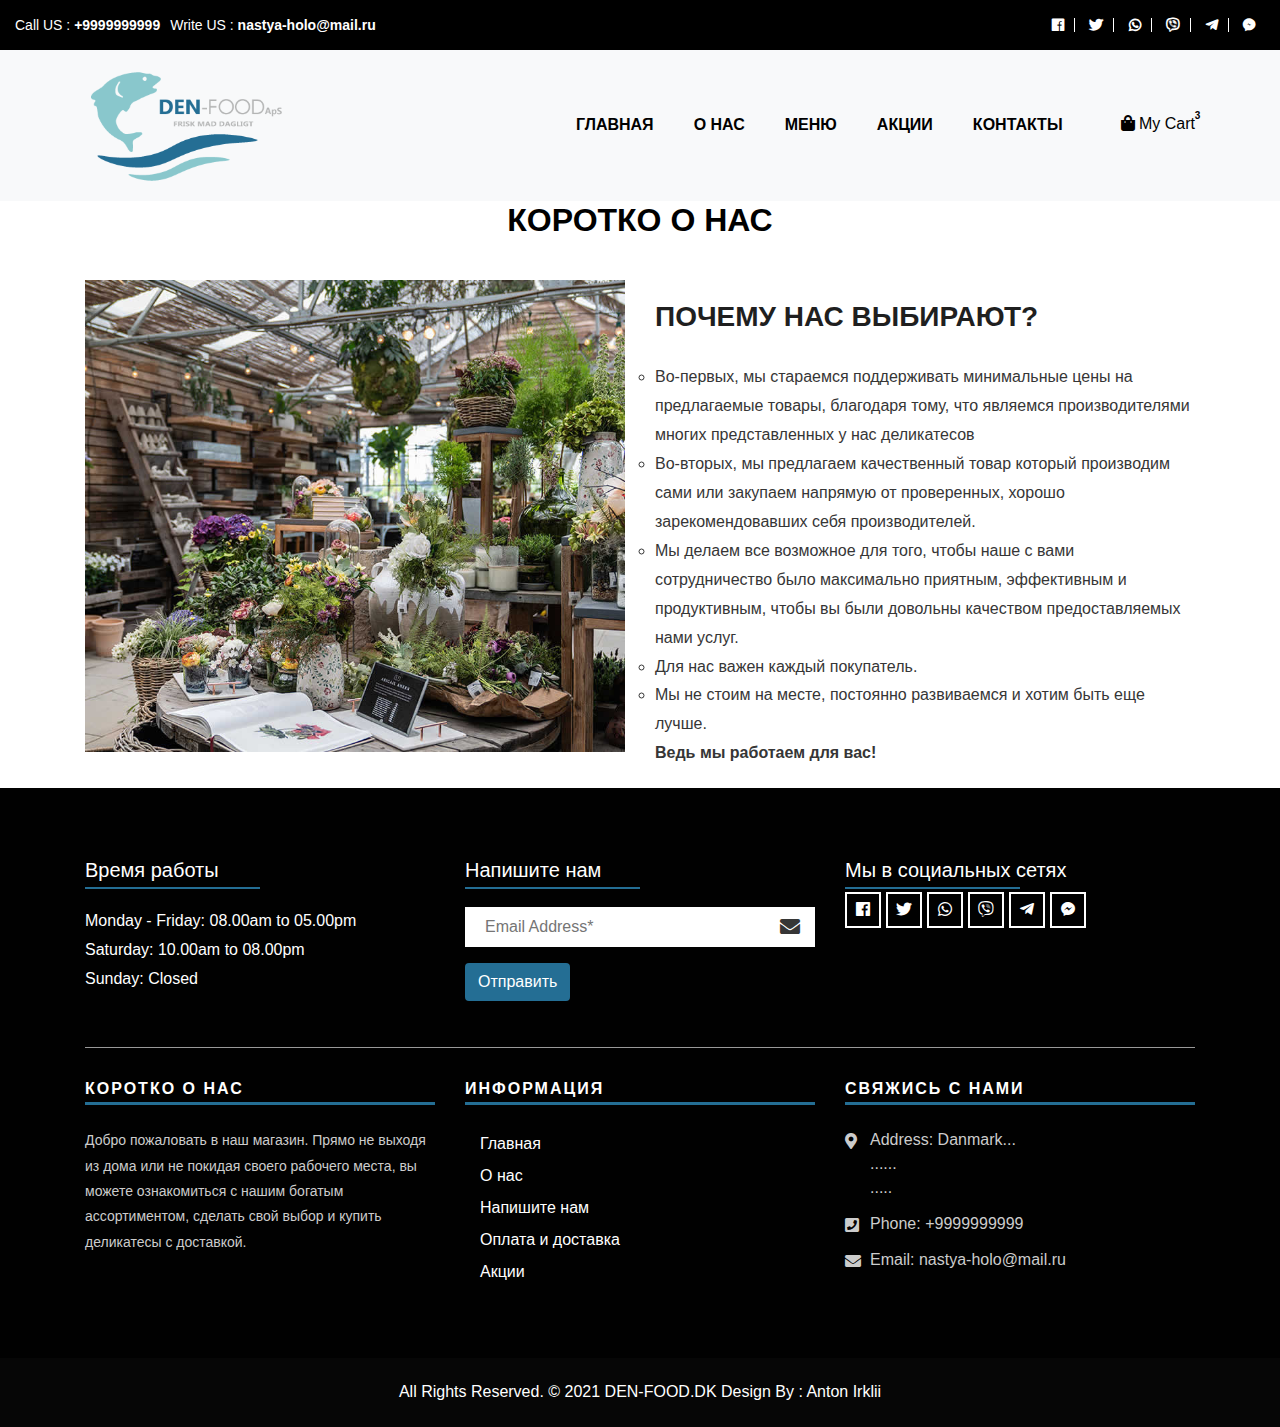
==== commit 09a690ab: "fixed" ====
--- a/about.html
+++ b/about.html
@@ -28,11 +28,6 @@
     <!-- Custom CSS -->
     <link rel="stylesheet" href="css/custom.css">
 
-    <!--[if lt IE 9]>
-      <script src="https://oss.maxcdn.com/libs/html5shiv/3.7.0/html5shiv.js"></script>
-      <script src="https://oss.maxcdn.com/libs/respond.js/1.4.2/respond.min.js"></script>
-    <![endif]-->
-
 </head>
 
 <body>
@@ -42,10 +37,10 @@
         <div class="row">
             <div class="col-lg-6 col-md-6 col-sm-12 col-xs-12">
                 <div class="right-phone-box">
-                    <p>Call US : <b><a href="#"> +4520724549</a></b></p>
+                    <p>Call US : <b><a href="#"> +9999999999</a></b></p>
                 </div>
                 <div class="right-phone-box">
-                    <p>Write US  : <b><a href="#">denishoncha@gmail.com</a></b></p>
+                    <p>Write US  : <b><a href="#">nastya-holo@mail.ru</a></b></p>
                 </div>
             </div>
             <div class="col-lg-6 col-md-6 col-sm-12 col-xs-12">
@@ -54,10 +49,6 @@
                             <ul>
                                     <li><a href="#"><i class="fab fa-facebook" aria-hidden="true"></i></a></li>
                                     <li><a href="#"><i class="fab fa-twitter" aria-hidden="true"></i></a></li>
-                                    <!-- <li><a href="#"><i class="fab fa-linkedin" aria-hidden="true"></i></a></li> -->
-                                    <!-- <li><a href="#"><i class="fab fa-google-plus" aria-hidden="true"></i></a></li> -->
-                                    <!-- <li><a href="#"><i class="fa fa-rss" aria-hidden="true"></i></a></li> -->
-                                    <!-- <li><a href="#"><i class="fab fa-pinterest-p" aria-hidden="true"></i></a></li> -->
                                     <li><a href="#"><i class="fab fa-whatsapp" aria-hidden="true"></i></a></li>
                                     <li><a href="#"><i class="fab fa-viber" aria-hidden="true"></i></a></li>
                                     <li><a href="#"><i class="fab fa-telegram-plane" aria-hidden="true"></i></a></li>
@@ -95,7 +86,6 @@
                         <ul class="dropdown-menu">
                             <li class="nav-item"><a class="nav-link" href="about.html">О нас</a></li>
                             <li class="nav-item"><a class="nav-link" href="pay.html">Оплата и доставка</a></li>
-                             <!-- 1 -->
                         </ul>
                     </li>
                     <li class="dropdown">
@@ -154,135 +144,6 @@
                     </ul>
                 </div>
             </div>
-            <!-- <div class="row my-5">
-                <div class="col-sm-6 col-lg-4">
-                    <div class="service-block-inner">
-                        <h3>We are Trusted</h3>
-                        <p>Lorem ipsum dolor sit amet, consectetur adipiscing elit, sed do eiusmod tempor incididunt ut labore et dolore magna aliqua. </p>
-                    </div>
-                </div>
-                <div class="col-sm-6 col-lg-4">
-                    <div class="service-block-inner">
-                        <h3>We are Professional</h3>
-                        <p>Lorem ipsum dolor sit amet, consectetur adipiscing elit, sed do eiusmod tempor incididunt ut labore et dolore magna aliqua. </p>
-                    </div>
-                </div>
-                <div class="col-sm-6 col-lg-4">
-                    <div class="service-block-inner">
-                        <h3>We are Expert</h3>
-                        <p>Lorem ipsum dolor sit amet, consectetur adipiscing elit, sed do eiusmod tempor incididunt ut labore et dolore magna aliqua. </p>
-                    </div>
-                </div>
-            </div> -->
-            <!-- <div class="row my-4">
-                <div class="col-12">
-                    <h2 class="noo-sh-title">Meet Our Team</h2>
-                </div>
-                <div class="col-sm-6 col-lg-3">
-                    <div class="hover-team">
-                        <div class="our-team"> <img src="images/img-1.jpg" alt="" />
-                            <div class="team-content">
-                                <h3 class="title">Williamson</h3> <span class="post">сотрудник, должность</span> </div>
-                            <ul class="social">
-                                <li>
-                                    <a href="#" class="fab fa-facebook"></a>
-                                </li>
-                                <li>
-                                    <a href="#" class="fab fa-twitter"></a>
-                                </li>
-                                <li>
-                                    <a href="#" class="fab fa-google-plus"></a>
-                                </li>
-                                <li>
-                                    <a href="#" class="fab fa-youtube"></a>
-                                </li>
-                            </ul>
-                            <div class="icon"> <i class="fa fa-plus" aria-hidden="true"></i> </div>
-                        </div>
-                        <div class="team-description">
-                            <p>текст о сотруднике, его роли и т.д. и т.п.текст о сотруднике, его роли и т.д. и т.п.текст о сотруднике, его роли и т.д. и т.п.текст о сотруднике, его роли и т.д. и т.п.</p>
-                        </div>
-                        <hr class="my-0"> </div>
-                </div>
-                <div class="col-sm-6 col-lg-3">
-                    <div class="hover-team">
-                        <div class="our-team"> <img src="images/img-2.jpg" alt="" />
-                            <div class="team-content">
-                                <h3 class="title">Kristiana</h3> <span class="post">сотрудник, должность</span> </div>
-                            <ul class="social">
-                                <li>
-                                    <a href="#" class="fab fa-facebook"></a>
-                                </li>
-                                <li>
-                                    <a href="#" class="fab fa-twitter"></a>
-                                </li>
-                                <li>
-                                    <a href="#" class="fab fa-google-plus"></a>
-                                </li>
-                                <li>
-                                    <a href="#" class="fab fa-youtube"></a>
-                                </li>
-                            </ul>
-                            <div class="icon"> <i class="fa fa-plus" aria-hidden="true"></i> </div>
-                        </div>
-                        <div class="team-description">
-                            <p>текст о сотруднике, его роли и т.д. и т.п.текст о сотруднике, его роли и т.д. и т.п.текст о сотруднике, его роли и т.д. и т.п.текст о сотруднике, его роли и т.д. и т.п.текст о сотруднике, его роли и т.д. и т.п.</p>
-                        </div>
-                        <hr class="my-0"> </div>
-                </div>
-                <div class="col-sm-6 col-lg-3">
-                    <div class="hover-team">
-                        <div class="our-team"> <img src="images/img-3.jpg" alt="" />
-                            <div class="team-content">
-                                <h3 class="title">Steve Thomas</h3> <span class="post">сотрудник, должность</span> </div>
-                            <ul class="social">
-                                <li>
-                                    <a href="#" class="fab fa-facebook"></a>
-                                </li>
-                                <li>
-                                    <a href="#" class="fab fa-twitter"></a>
-                                </li>
-                                <li>
-                                    <a href="#" class="fab fa-google-plus"></a>
-                                </li>
-                                <li>
-                                    <a href="#" class="fab fa-youtube"></a>
-                                </li>
-                            </ul>
-                            <div class="icon"> <i class="fa fa-plus" aria-hidden="true"></i> </div>
-                        </div>
-                        <div class="team-description">
-                            <p>текст о сотруднике, его роли и т.д. и т.п.текст о сотруднике, его роли и т.д. и т.п.текст о сотруднике, его роли и т.д. и т.п.текст о сотруднике, его роли и т.д. и т.п.текст о сотруднике, его роли и т.д. и т.п. </p>
-                        </div>
-                        <hr class="my-0"> </div>
-                </div>
-                <div class="col-sm-6 col-lg-3">
-                    <div class="hover-team">
-                        <div class="our-team"> <img src="images/img-1.jpg" alt="" />
-                            <div class="team-content">
-                                <h3 class="title">Williamson</h3> <span class="post">сотрудник, должность</span> </div>
-                            <ul class="social">
-                                <li>
-                                    <a href="#" class="fab fa-facebook"></a>
-                                </li>
-                                <li>
-                                    <a href="#" class="fab fa-twitter"></a>
-                                </li>
-                                <li>
-                                    <a href="#" class="fab fa-google-plus"></a>
-                                </li>
-                                <li>
-                                    <a href="#" class="fab fa-youtube"></a>
-                                </li>
-                            </ul>
-                            <div class="icon"> <i class="fa fa-plus" aria-hidden="true"></i> </div>
-                        </div>
-                        <div class="team-description">
-                            <p>текст о сотруднике, его роли и т.д. и т.п.текст о сотруднике, его роли и т.д. и т.п.текст о сотруднике, его роли и т.д. и т.п.текст о сотруднике, его роли и т.д. и т.п. </p>
-                        </div>
-                        <hr class="my-0"> </div>
-                </div>
-            </div> -->
         </div>
     </div>
     <!-- End About Page -->
@@ -315,14 +176,9 @@
                 <div class="col-lg-4 col-md-12 col-sm-12">
                     <div class="footer-top-box">
                         <h3>Мы в социальных сетях</h3>
-                        <p>Lorem ipsum dolor sit amet, consectetur adipiscing elit.</p>
                         <ul>
                                 <li><a href="#"><i class="fab fa-facebook" aria-hidden="true"></i></a></li>
                                 <li><a href="#"><i class="fab fa-twitter" aria-hidden="true"></i></a></li>
-                                <!-- <li><a href="#"><i class="fab fa-linkedin" aria-hidden="true"></i></a></li> -->
-                                <!-- <li><a href="#"><i class="fab fa-google-plus" aria-hidden="true"></i></a></li> -->
-                                <!-- <li><a href="#"><i class="fa fa-rss" aria-hidden="true"></i></a></li> -->
-                                <!-- <li><a href="#"><i class="fab fa-pinterest-p" aria-hidden="true"></i></a></li> -->
                                 <li><a href="#"><i class="fab fa-whatsapp" aria-hidden="true"></i></a></li>
                                 <li><a href="#"><i class="fab fa-viber" aria-hidden="true"></i></a></li>
                                 <li><a href="#"><i class="fab fa-telegram-plane" aria-hidden="true"></i></a></li>
@@ -346,8 +202,7 @@
                                 <li><a href="index.html">Главная</a></li>
                                 <li><a href="about.html">О нас</a></li>
                                 <li><a href="contact-us.html">Напишите нам</a></li>
-                                <li><a href="pay.html">Оплата</a></li>
-                                <li><a href="shipping.html">Доставка</a></li>
+                                <li><a href="pay.html">Оплата и доставка</a></li>
                                 <li><a href="stock.html">Акции</a></li>
                             </ul>
                     </div>
@@ -360,10 +215,10 @@
                                 <p><i class="fas fa-map-marker-alt"></i>Address: Danmark... <br>......<br> ..... </p>
                             </li>
                             <li>
-                                <p><i class="fas fa-phone-square"></i>Phone: <a href="tel:+4520724549">+4520724549</a></p>
+                                <p><i class="fas fa-phone-square"></i>Phone: <a href="tel:+9999999999">+9999999999</a></p>
                             </li>
                             <li>
-                                <p><i class="fas fa-envelope"></i>Email: <a href="mailto:denishoncha@gmail.com">denishoncha@gmail.com</a></p>
+                                <p><i class="fas fa-envelope"></i>Email: <a href="mailto:nastya-holo@mail.ru">nastya-holo@mail.ru</a></p>
                             </li>
                         </ul>
                     </div>
--- a/css/custom.css
+++ b/css/custom.css
@@ -4,6 +4,9 @@
 
 .about-us {
     position: relative;
+    display: flex;
+    justify-content: center;
+    align-items: center;
 }
 
 .about-us-text {
@@ -13,7 +16,9 @@
     top: 20%;
     transform: translateX(-50%);
     width: 80%;
+    height: 80%;
     color: #000;
+    font-size: calc((100vw - 480px)/(1280 - 480) * (20 - 10) + 10px);
 }
 
 .about-us-text h1 {
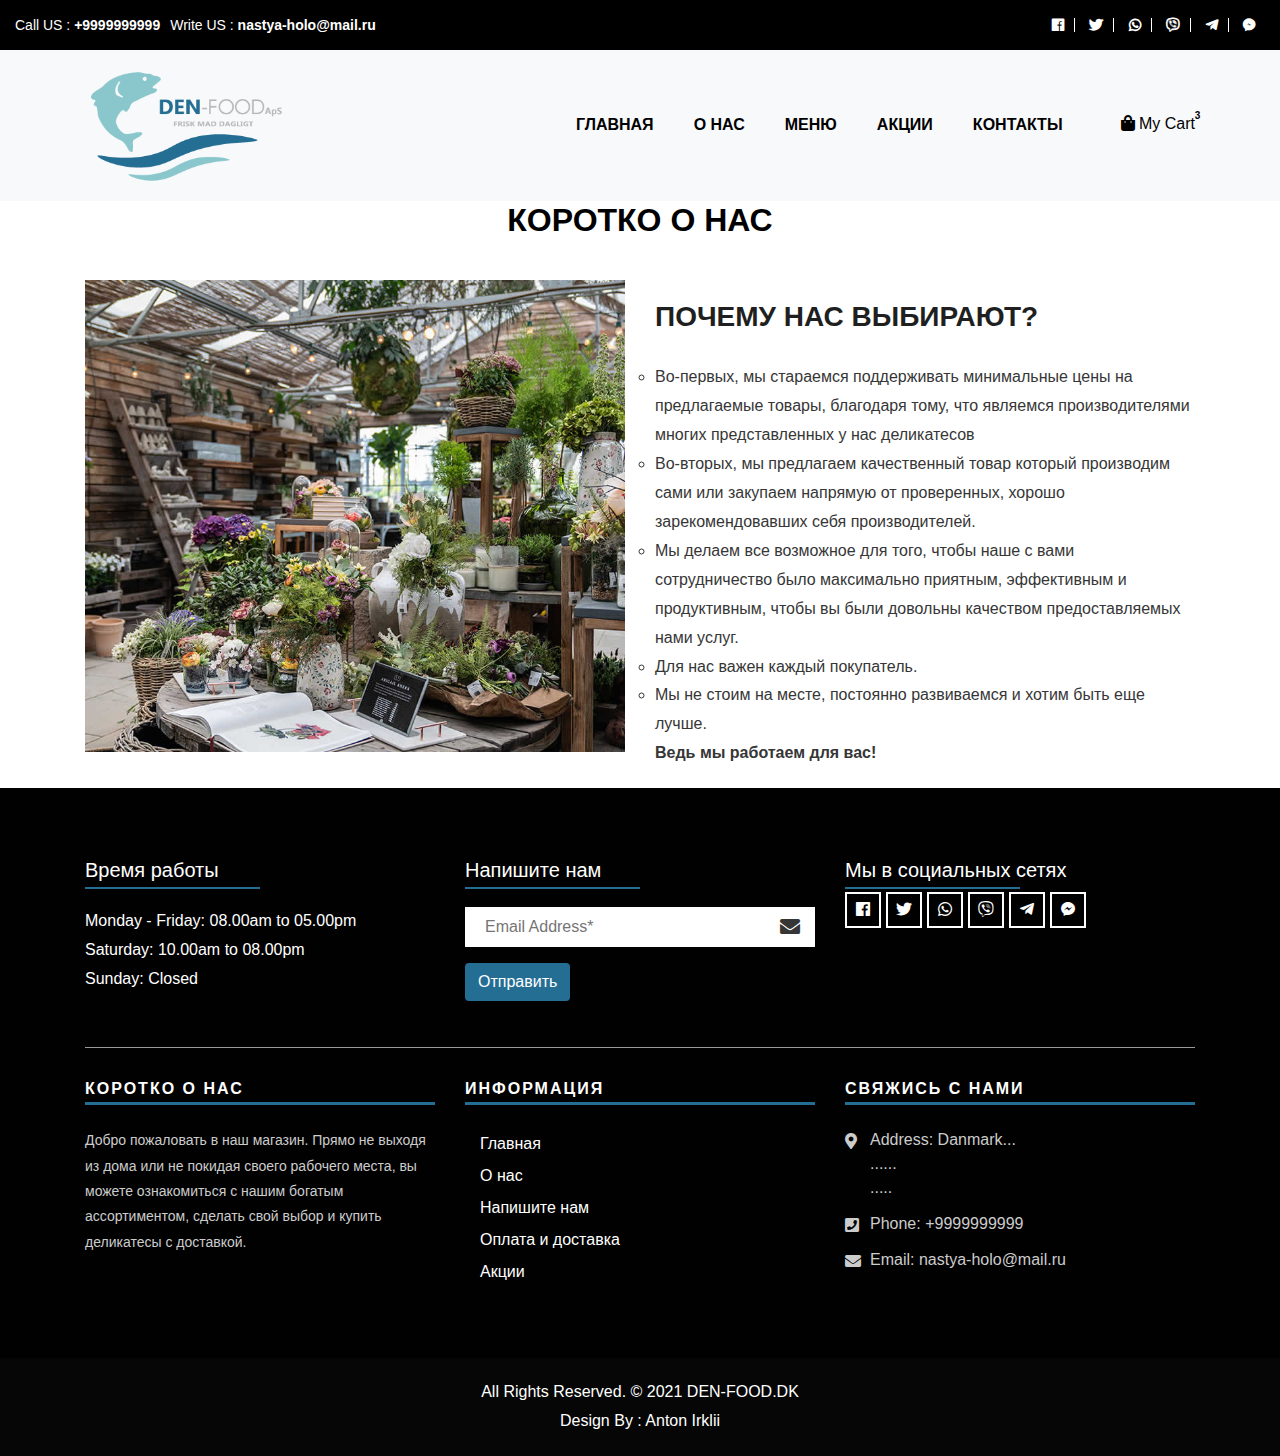
==== commit 9e764c07: "fixed" ====
--- a/about.html
+++ b/about.html
@@ -231,7 +231,7 @@
 
 <!-- Start copyright  -->
 <div class="footer-copyright">
-    <p class="footer-company">All Rights Reserved. &copy; 2021 <a href="#">DEN-FOOD.DK</a> Design By : Anton Irklii
+    <p class="footer-company">All Rights Reserved. &copy; 2021 <a href="#">DEN-FOOD.DK</a><br> Design By : Anton Irklii
 </div>
 <!-- End copyright  -->
 
--- a/css/custom.css
+++ b/css/custom.css
@@ -679,7 +679,7 @@
     margin-top: 20px;
 }
 
-.product-category li {
+.product-category button {
     display: block;
     border: #dddddd solid 2px;
     border-radius: 10px;
@@ -692,10 +692,10 @@
     margin-bottom: 10px;
 }
 
-.product-category li:hover {
+.product-category button:hover {
     background-color: #fff;
 }
 
-.product-category li:last-child {
+.product-category button:last-child {
     margin-right: 0;
 }